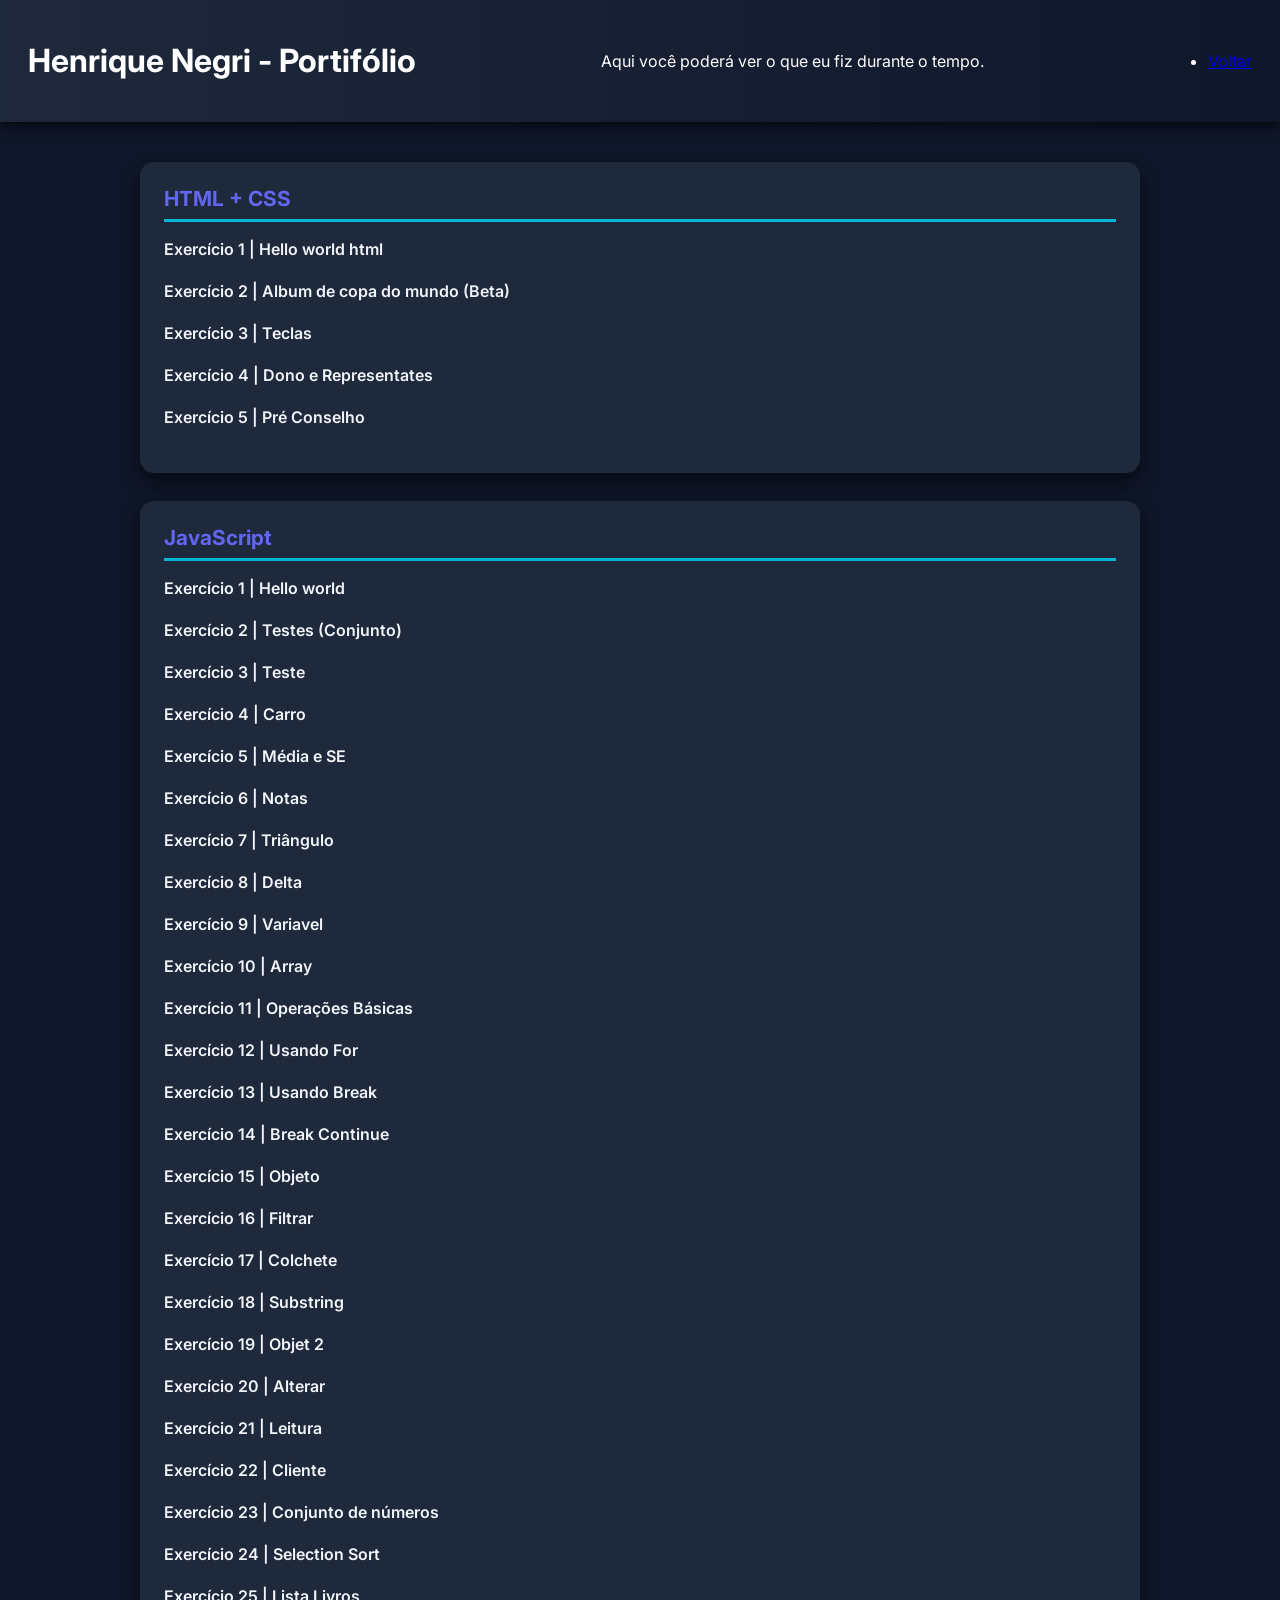
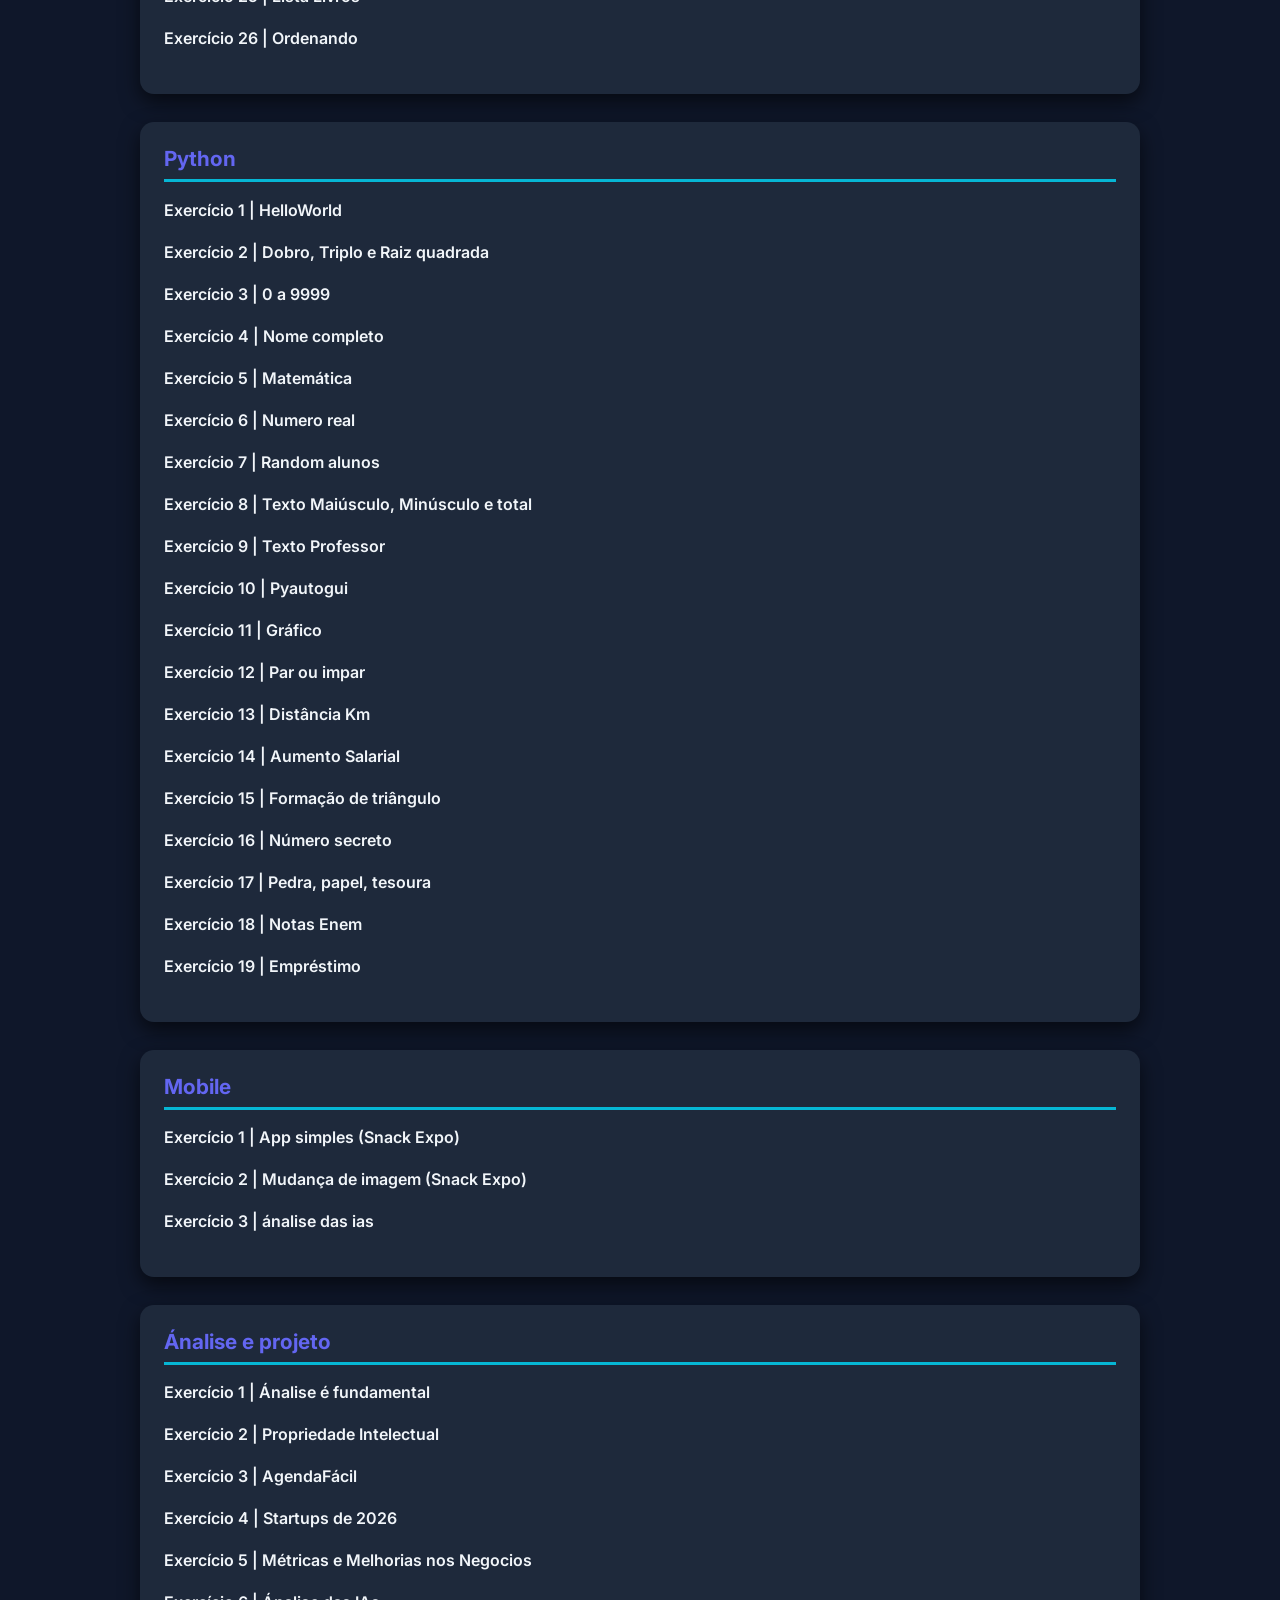
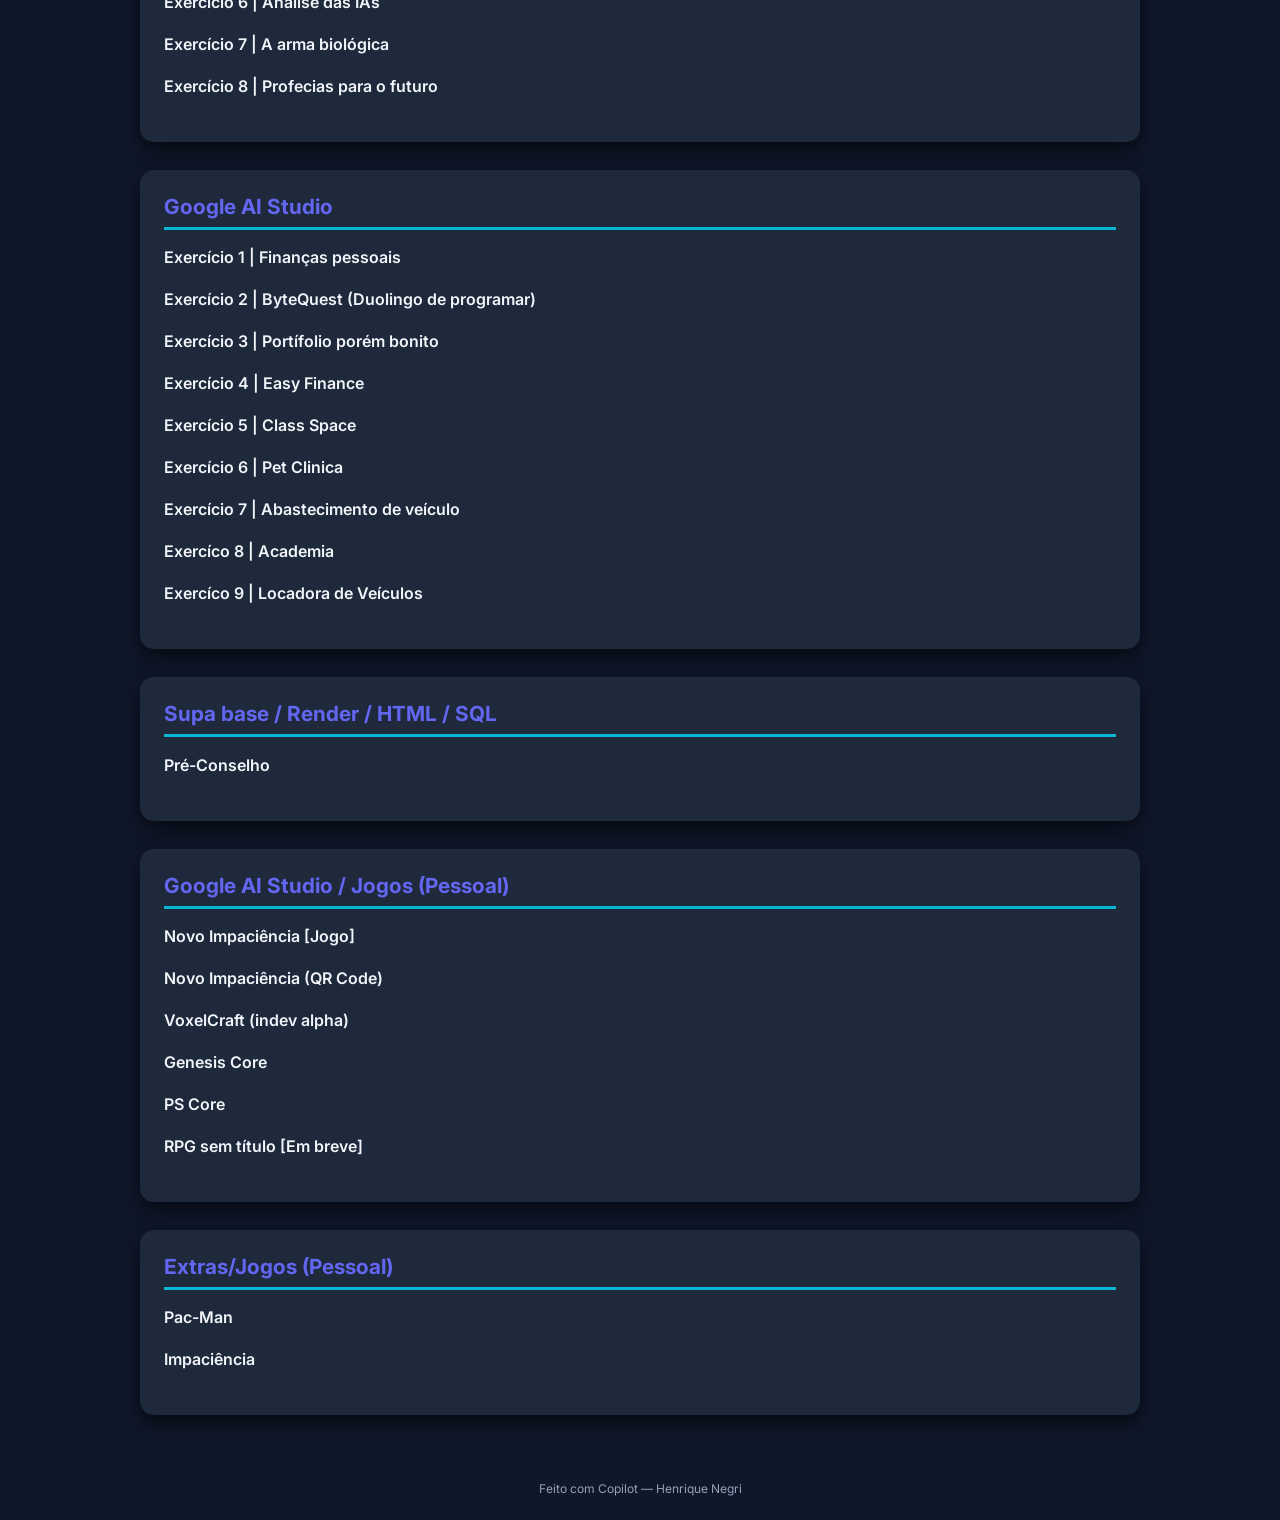
==== index.html @ f083901f "Update index.html" ====
<!doctype html>
<html lang="pt-BR">
<head>
  <meta charset="utf-8" />
  <meta name="viewport" content="width=device-width,initial-scale=1" />
  <title>Meus Exercícios</title>
  <link rel="stylesheet" href="style.css" />
  <link href="https://fonts.googleapis.com/css2?family=Inter:wght@400;600&display=swap" rel="stylesheet">
</head>
<body>
  <header class="topbar">
    <h1>Henrique Negri - Portifólio</h1>
    <p>Aqui você poderá ver o que eu fiz durante o tempo.</p>
    <ul>
      <li><a href="inicial.html">Voltar</a></li>
    </ul>
  </header>

  <main class="container">
    <section class="category">
      <h2>HTML + CSS</h2>
      <ul class="links">
        <li><a href="https://github.com/Henriquenegriascencio/1o-back-end-teste.js-/blob/main/helloworld.html" target="_blank">Exercício 1 | Hello world html</a></li>
        <li><a href="https://henriquenegriascencio.github.io/album-da-copa-do-mundo-beta-/login.html" target="_blank">Exercício 2 | Album de copa do mundo (Beta)</a></li>
        <li><a href="https://teclas-blush.vercel.app/" target="_blank">Exercício 3 | Teclas</a></li>
        <li><a href="https://representates-e-dono.vercel.app/" target="_blank">Exercício 4 | Dono e Representates</a></li>
        <li><a href="https://henriquenegriascencio.github.io/preconselholocal/login.html" target="_blank">Exercício 5 | Pré Conselho</a></li>
      </ul>
    </section>

    <section class="category">
      <h2>JavaScript</h2>
      <ul class="links">
        <li><a href="https://github.com/Henriquenegriascencio/hellloworld/blob/main/helloworld.js" target="_blank">Exercício 1 | Hello world</a></li>
        <li><a href="https://github.com/Henriquenegriascencio/1o-back-end-teste.js-" target="_blank">Exercício 2 | Testes (Conjunto)</a></li>
        <li><a href="https://github.com/Henriquenegriascencio/1o-back-end-teste.js-/blob/main/teste.js" target="_blank">Exercício 3 | Teste</a></li>
        <li><a href=" https://github.com/Henriquenegriascencio/1o-back-end-teste.js-/blob/main/carro.js" target="_blank">Exercício 4 | Carro</a></li>
        <li><a href="https://github.com/Henriquenegriascencio/tarefa-2-js/blob/main/media_se.js" target="_blank">Exercício 5 | Média e SE</a></li>
        <li><a href="https://github.com/Henriquenegriascencio/1o-back-end-teste.js-/blob/main/notas.js" target="_blank">Exercício 6 | Notas</a></li>
        <li><a href="https://github.com/Henriquenegriascencio/1o-back-end-teste.js-/blob/main/triangulo.js" target="_blank">Exercício 7 | Triângulo</a></li>
        <li><a href="https://github.com/Henriquenegriascencio/1o-back-end-teste.js-/blob/main/delta.js" target="_blank">Exercício 8 | Delta</a></li>
        <li><a href="https://github.com/Henriquenegriascencio/variavel/blob/main/variaveis.js" target="_blank">Exercício 9 | Variavel</a></li>
        <li><a href="https://github.com/Henriquenegriascencio/array/blob/main/array.js" target="_blank">Exercício 10 | Array</a></li>
        <li><a href="https://github.com/Henriquenegriascencio/operacoesbasicas/blob/main/operacoesbasicas.js" target="_blank">Exercício 11 | Operações Básicas</a></li>
        <li><a href="https://github.com/Henriquenegriascencio/Usando-For/blob/main/usandofor.js" target="_blank">Exercício 12 | Usando For</a></li>
        <li><a href="https://github.com/Henriquenegriascencio/Usando-Break/blob/main/usandobreak.js" target="_blank">Exercício 13 | Usando Break</a></li>
        <li><a href="https://github.com/Henriquenegriascencio/break-continue/blob/main/break_continue.js" target="_blank">Exercício 14 | Break Continue</a></li>
        <li><a href="https://github.com/Henriquenegriascencio/objeto.js/blob/main/objeto.js" target="_blank">Exercício 15 | Objeto</a></li>
        <li><a href="https://github.com/Henriquenegriascencio/Filtrar/blob/main/filtrar.js" target="_blank">Exercício 16 | Filtrar</a></li>
        <li><a href="https://github.com/Henriquenegriascencio/colchete/blob/main/colchete.js" target="_blank">Exercício 17 | Colchete</a></li>
        <li><a href="https://github.com/Henriquenegriascencio/substring/blob/main/substring.js" target="_blank">Exercício 18 | Substring</a></li>
        <li><a href="https://github.com/Henriquenegriascencio/objet2/blob/main/objet2.js" target="_blank">Exercício 19 | Objet 2</a></li>
        <li><a href="https://github.com/Henriquenegriascencio/Alterar/blob/main/alterar.js" target="_blank">Exercício 20 | Alterar</a></li>
        <li><a href="https://github.com/Henriquenegriascencio/Leitura/blob/main/leitura.js" target="_blank">Exercício 21 | Leitura</a></li>
        <li><a href="https://github.com/Henriquenegriascencio/Cliente/blob/main/cliente.json" target="_blank">Exercício 22 | Cliente</a></li>
        <li><a href="https://github.com/Henriquenegriascencio/conjuntonumeros/blob/main/conjuntonumeros.js" target="_blank">Exercício 23 | Conjunto de números</a></li>
        <li><a href="https://github.com/Henriquenegriascencio/selection-sort/blob/main/selectionSort.js" target="_blank">Exercício 24 | Selection Sort</a></li>
        <li><a href="https://github.com/Henriquenegriascencio/Lista-livros/blob/main/Listalivros.js" target="_blank">Exercício 25 | Lista Livros</a></li>
        <li><a href="https://github.com/Henriquenegriascencio/Ordenando/blob/main/ordenando.js" target="_blank">Exercício 26 | Ordenando</a></li>
      </ul>
    </section>

    <section class="category">
      <h2>Python</h2>
      <ul class="links">
        <li><a href="https://github.com/Henriquenegriascencio/helloworld/blob/main/helloworld.py" target="_blank">Exercício 1 | HelloWorld</a></li>
        <li><a href="https://github.com/Henriquenegriascencio/dobrotriploraiz/blob/main/dobrotriploraiz.py" target="_blank"> Exercício 2 | Dobro, Triplo e Raiz quadrada</a></li>
        <li><a href="https://github.com/Henriquenegriascencio/0-a-9999/blob/main/0%20a%209999.py" target="_blank"> Exercício 3 | 0 a 9999</a></li>
        <li><a href="https://github.com/Henriquenegriascencio/nomecompleto/blob/main/nomecompleto.py" target="_blank"> Exercício 4 | Nome completo</a></li>
        <li><a href="https://github.com/Henriquenegriascencio/matematica/blob/main/matematica.py" target="_blank">Exercício 5 | Matemática</a></li>
        <li><a href="https://github.com/Henriquenegriascencio/Numero-real/blob/main/numeroreal.py" target="_blank">Exercício 6 | Numero real</a></li>
        <li><a href="https://github.com/Henriquenegriascencio/random-alunos/blob/main/professor.py" target="_blank">Exercício 7 | Random alunos</a></li>
        <li><a href="https://github.com/Henriquenegriascencio/texto-em-mais-e-minus/blob/main/texto.py" target="_blank">Exercício 8 | Texto Maiúsculo, Minúsculo e total</a></li>
        <li><a href="https://github.com/Henriquenegriascencio/textoprof/blob/main/textoprof.py" target="_blank">Exercício 9 | Texto Professor</a></li>
        <li><a href="https://github.com/Henriquenegriascencio/python-automatic-gui/blob/main/casaautomatica.py" target="_blank">Exercício 10 | Pyautogui</a></li>
        <li><a href="https://github.com/Henriquenegriascencio/Gr-fico/blob/main/gr%C3%A1fico.py" target="_blank">Exercício 11 | Gráfico</a></li>
        <li><a href="https://github.com/Henriquenegriascencio/parouimpar/blob/main/parouimpar.py" target="_blank">Exercício 12 | Par ou impar</a></li>
        <li><a href="https://github.com/Henriquenegriascencio/distanciakm/blob/main/distanciakm.py" target="_blank">Exercício 13 | Distância Km</a></li>
        <li><a href="https://github.com/Henriquenegriascencio/aumentosalarial/blob/main/aumentosalarial.py" target="_blank">Exercício 14 | Aumento Salarial</a></li>
        <li><a href="https://github.com/Henriquenegriascencio/formacaodetriangulo/blob/main/formacaodetriangulo.py" target="_blank">Exercício 15 | Formação de triângulo</a></li>
        <li><a href="https://github.com/Henriquenegriascencio/numerosecreto/blob/main/numero%20secreto.py" target="_blank">Exercício 16 | Número secreto</a></li>
        <li><a href="https://github.com/Henriquenegriascencio/pedrapapeltesoura/blob/main/jokenpo.py" target="_blank">Exercício 17 | Pedra, papel, tesoura</a></li>
        <li><a href="https://github.com/Henriquenegriascencio/notasenem/blob/main/notas.pyy" target="_blank">Exercício 18 | Notas Enem</a></li>
        <li><a href="https://github.com/Henriquenegriascencio/eprestimo/blob/main/emprestimo.py" target="_blank">Exercício 19 | Empréstimo</a></li>
      </ul>
    </section>

        <section class="category">
          <h2>Mobile</h2>
          <ul class="links">
            <li><a href="https://github.com/Henriquenegriascencio/Lobby-de-links-terceir-o/blob/main/snackexpo1.png" target="_blank">Exercício 1 | App simples (Snack Expo)</a></li>
            <li><a href="https://github.com/Henriquenegriascencio/Lobby-de-links-terceir-o/blob/main/snack2.png" target="_blank">Exercício 2 | Mudança de imagem (Snack Expo)</a></li>
            <li><a href="https://notebooklm.google.com/notebook/7afab5a4-3d59-4ae4-8cfe-86b6bd362bd3/artifact/2b7921b5-8a2a-4cd2-a85b-fd3508a860b9?utm_source=nlm_web_share&utm_medium=google_oo&utm_campaign=art_share_1&utm_content=&utm_smc=nlm_web_share_google_oo_art_share_1_" target="_blank">Exercício 3 | ánalise das ias</a></li>
          </ul>
        </section>

            <section class="category">
          <h2>Ánalise e projeto</h2>
          <ul class="links">
            <li><a href="https://docs.google.com/document/d/1ZX3SVbhHX1zcZ_BvZjtaiZweKnGZxEizhIcDFWqzrfc/edit?usp=sharing" target="_blank">Exercício 1 | Ánalise é fundamental</a></li>
            <li><a href="https://gamma.app/docs/Propriedade-Intelectual-Protegendo-o-Valor-das-Ideias-cgjfbw57u4jh1va" target="_blank">Exercício 2 | Propriedade Intelectual</a></li>
            <li><a href="https://gamma.app/docs/AgendaFacil-A-Revolucao-na-Gestao-de-Compromissos-da-Sua-Escola-vpgusl7sb3tnr3i" target="_blank">Exercício 3 | AgendaFácil</a></li>
            <li><a href="https://gamma.app/docs/Gigantes-Brasileiras-em-Ascensao-e0b9dwtbhxqiys2" target="_blank">Exercício 4 | Startups de 2026</a></li>
            <li><a href="https://gamma.app/docs/Metricas-e-Melhorias-nos-Negocios-Transformando-Dados-em-Acao-30m85ppynumcm2a" target="_blank">Exercício 5 | Métricas e Melhorias nos Negocios</a></li>
            <li><a href="https://notebooklm.google.com/notebook/7afab5a4-3d59-4ae4-8cfe-86b6bd362bd3/artifact/2b7921b5-8a2a-4cd2-a85b-fd3508a860b9?utm_source=nlm_web_share&utm_medium=google_oo&utm_campaign=art_share_1&utm_content=&utm_smc=nlm_web_share_google_oo_art_share_1_" target="_blank">Exercício 6 | Ánalise das IAs</a></li>
            <li><a href="https://docs.google.com/document/d/1vrEihtsogivXSy4C7FZN2Ld11ACOgAHD_UxvvGNURV0/edit?tab=t.0" target="_blank">Exercício 7 | A arma biológica</a></li>
            <li><a href="https://notebooklm.google.com/notebook/2af3555a-5c0b-4df3-bf92-cc4c0b6c88f2/artifact/3fa9b459-e67f-4ae1-9146-c4daecffbe59?utm_source=nlm_web_share&utm_medium=google_oo&utm_campaign=art_share_1&utm_content=&utm_smc=nlm_web_share_google_oo_art_share_1_" target="_blank">Exercício 8 | Profecias para o futuro</a></li>
          </ul>
        </section>

     <section class="category">
          <h2>Google AI Studio</h2>
          <ul class="links">
            <li><a href="https://finan-as-pessoais-540299074191.us-east1.run.app" target="_blank">Exercício 1 | Finanças pessoais</a></li>
            <li><a href="https://henriquenegriascencio.github.io/ByteQuest/index.html" target="_blank">Exercício 2 | ByteQuest (Duolingo de programar)</a></li>
            <li><a href="https://henriquenegriascencio.github.io/Portifolio-2.0/" target="_blank">Exercício 3 | Portífolio porém bonito</a></li>
            <li><a href="https://henriquenegriascencio.github.io/easyfinance/EasyFinance_Standalone.html" target="_blank">Exercício 4 | Easy Finance</a></li>
            <li><a href="https://henriquenegriascencio.github.io/Classspace/ClassSpace-Final.html" target="_blank">Exercício 5 | Class Space</a></li>
            <li><a href="https://henriquenegriascencio.github.io/Pet-clinica/" target="_blank">Exercício 6 | Pet Clinica</a></li>
            <li><a href="https://henriquenegriascencio.github.io/controle-de-abastecimento/index%20(3).html" target="_blank">Exercício 7 | Abastecimento de veículo</a></li>
            <li><a href="https://henriquenegriascencio.github.io/academia/standalone-app.html" target="_blank">Exercíco 8 | Academia</a></li>
            <li><a href="https://henriquenegriascencio.github.io/RentAuto/standalone%20(4).html" target="_blank">Exercíco 9 | Locadora de Veículos</a></li>
             </ul>
        </section>

     <section class="category">
          <h2>Supa base / Render / HTML / SQL</h2>
          <ul class="links">
            <li><a href="https://preconselhosupabase.onrender.com/" target="_blank">Pré-Conselho</a></li>
          </ul>
        </section>

     <section class="category">
          <h2>Google AI Studio / Jogos (Pessoal)</h2>
          <ul class="links">
            <li><a href="https://impaci-ncia-classic-solitaire-540299074191.us-east1.run.app" target="_blank">Novo Impaciência [Jogo]</a></li>
            <li><a href="https://github.com/Henriquenegriascencio/Lobby-de-links-terceir-o/blob/main/image.png" target="_blank">Novo Impaciência (QR Code)</a></li>
            <li><a href="https://webcraft-540299074191.us-east1.run.app" target="_blank">VoxelCraft (indev alpha)</a></li>
            <li><a href="https://henriquenegriascencio.github.io/Genesis-core/standalone-emulator.html" target="_blank">Genesis Core</a></li>
            <li><a href="https://henriquenegriascencio.github.io/ps-core/ps-core-standalone.html" target="_blank">PS Core</a></li>
            <li><a href="https://github.com/Henriquenegriascencio/untitled-final-fantasy-game" target="_blank">RPG sem título [Em breve]</a></li>
          </ul>
       </section>

    <section class="category">
          <h2>Extras/Jogos (Pessoal)</h2>
          <ul class="links">
            <li><a href="https://henriquenegriascencio.github.io/pacman/" target="_blank">Pac-Man</a></li>
            <li><a href="https://henriquenegriascencio.github.io/solitario/" target="_blank">Impaciência</a></li>
          </ul>
        </section>
  </main>
  
  <footer class="footer">
    <small>Feito com Copilot — Henrique Negri</small>
  </footer>
</body>
</html>
---- style.css ----
:root {
    --bg: #0f172a;          /* fundo escuro */
    --card: #1e293b;        /* cartões */
    --accent: #f1f5f9;      /* texto principal */
    --muted: #94a3b8;       /* texto secundário */
    --primary: #6366f1;     /* roxo vibrante */
    --secondary: #06b6d4;   /* azul turquesa */
    --radius: 14px;
    --shadow: 0 8px 20px rgba(0,0,0,0.6);
    font-family: 'Inter', sans-serif;
  }
  
  body {
    margin: 0;
    background: var(--bg);
    color: var(--accent);
  }
  
  .topbar {
    background: linear-gradient(90deg, #1e293b, #0f172a); /* gradiente escuro */
    color: #fff;
    padding: 20px 28px;
    display: flex;
    justify-content: space-between;
    align-items: center;
    position: sticky;
    top: 0;
    z-index: 100;
    box-shadow: 0 4px 12px rgba(0,0,0,0.7);
  }
  
  .brand {
    margin: 0;
    font-size: 1.5rem;
    font-weight: 700;
    letter-spacing: -0.5px;
  }
  
  .menu a {
    color: #fff;
    text-decoration: none;
    margin-left: 24px;
    font-weight: 600;
    transition: transform 0.2s, opacity 0.2s;
  }
  
  .menu a:hover {
    opacity: 0.85;
    transform: scale(1.05);
  }
  
  
  .container {
    max-width: 1000px;
    margin: 40px auto;
    padding: 0 20px;
  }
  
  .category {
    background: var(--card);
    border-radius: var(--radius);
    padding: 24px;
    margin-bottom: 28px;
    box-shadow: var(--shadow);
    transition: transform 0.25s, box-shadow 0.25s;
  }
  
  .category:hover {
    transform: translateY(-4px);
    box-shadow: 0 12px 28px rgba(0,0,0,0.8);
  }
  
  .category h2 {
    margin-top: 0;
    color: var(--primary);
    font-size: 1.3rem;
    border-bottom: 3px solid var(--secondary);
    padding-bottom: 8px;
  }
  
  .links {
    list-style: none;
    padding: 0;
    margin: 0;
  }
  
  .links li {
    margin: 16px 0;
  }
  
  .links a {
    text-decoration: none;
    color: var(--accent);
    font-weight: 600;
    display: inline-block;
    margin-bottom: 6px;
    transition: color 0.2s;
  }
  
  .links a:hover {
    color: var(--secondary);
  }
  
  .links code {
    display: block;
    background: #0f172a;
    padding: 10px 14px;
    border-radius: 8px;
    font-size: 0.9rem;
    color: var(--muted);
    border-left: 4px solid var(--primary);
    transition: background 0.2s;
  }
  
  .links code:hover {
    background: #1e293b;
  }
  
  .footer {
    text-align: center;
    padding: 24px;
    color: var(--muted);
    font-size: 0.9rem;
  }
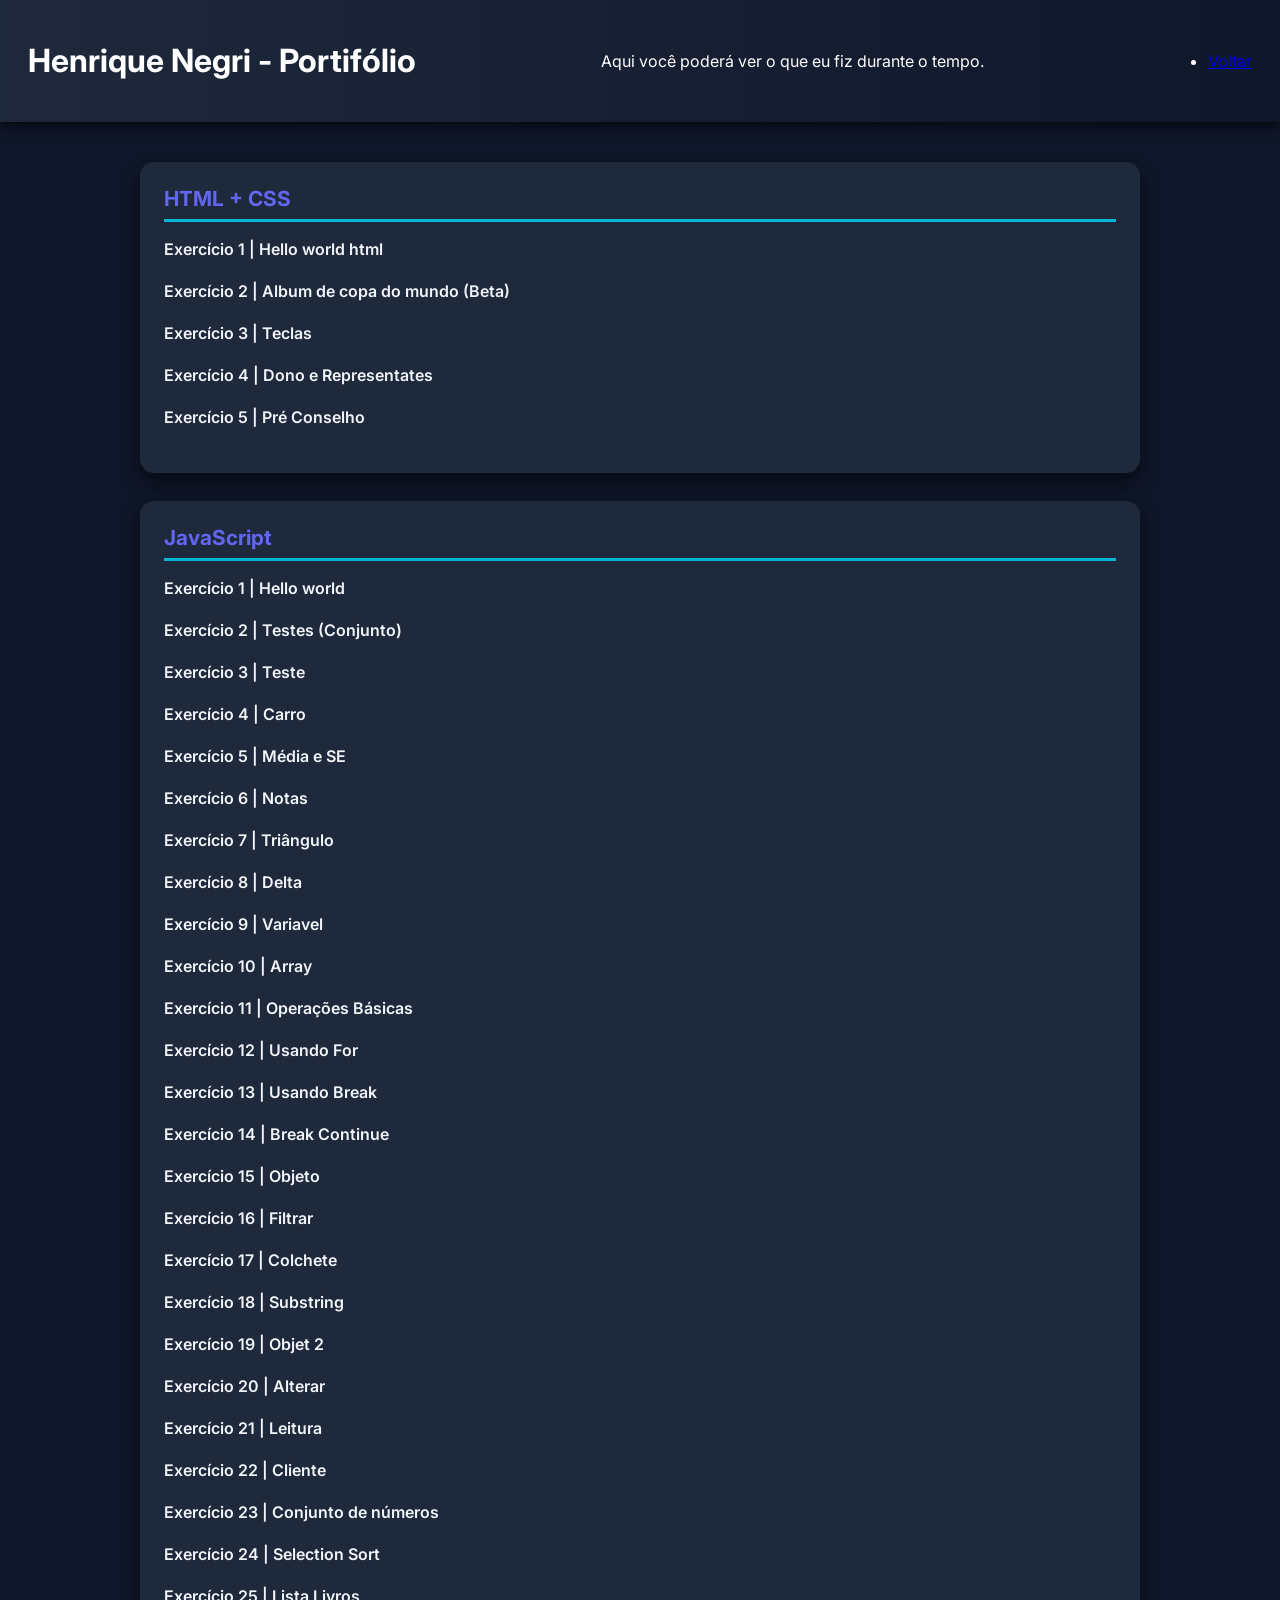
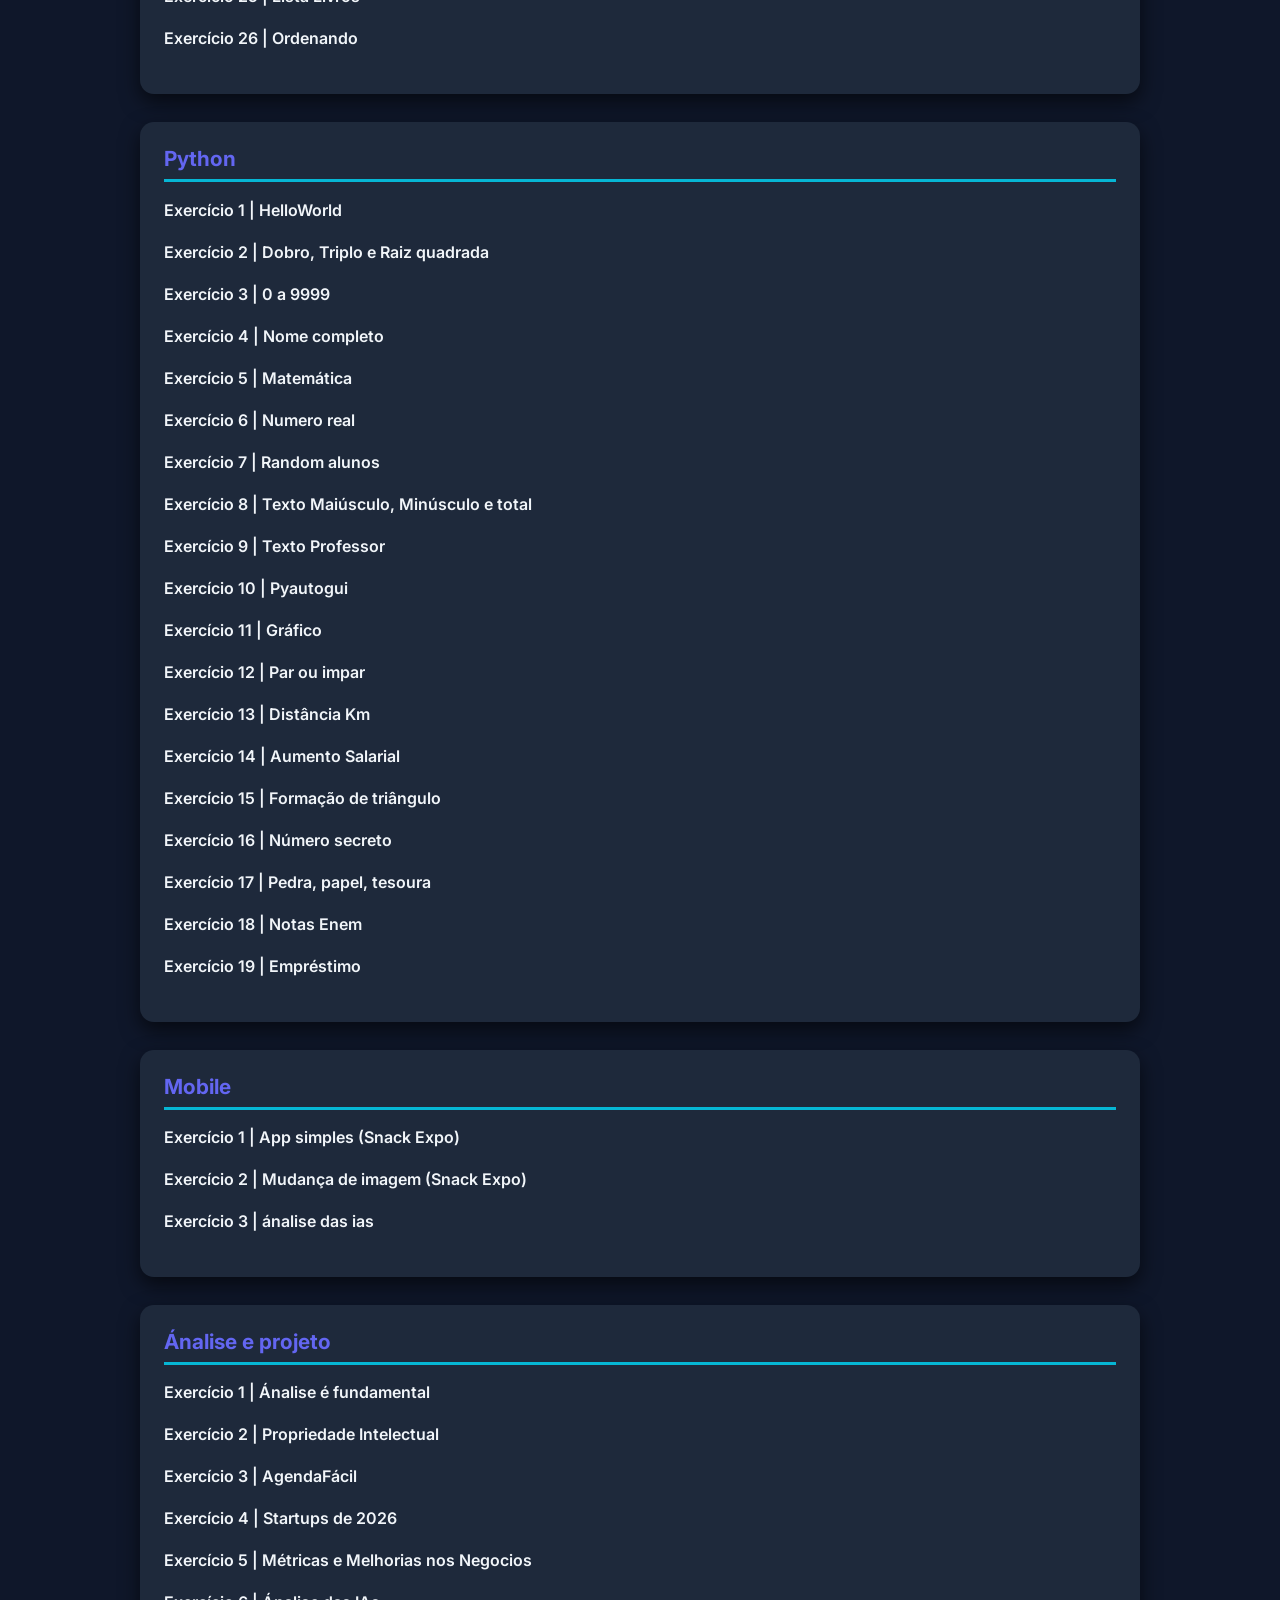
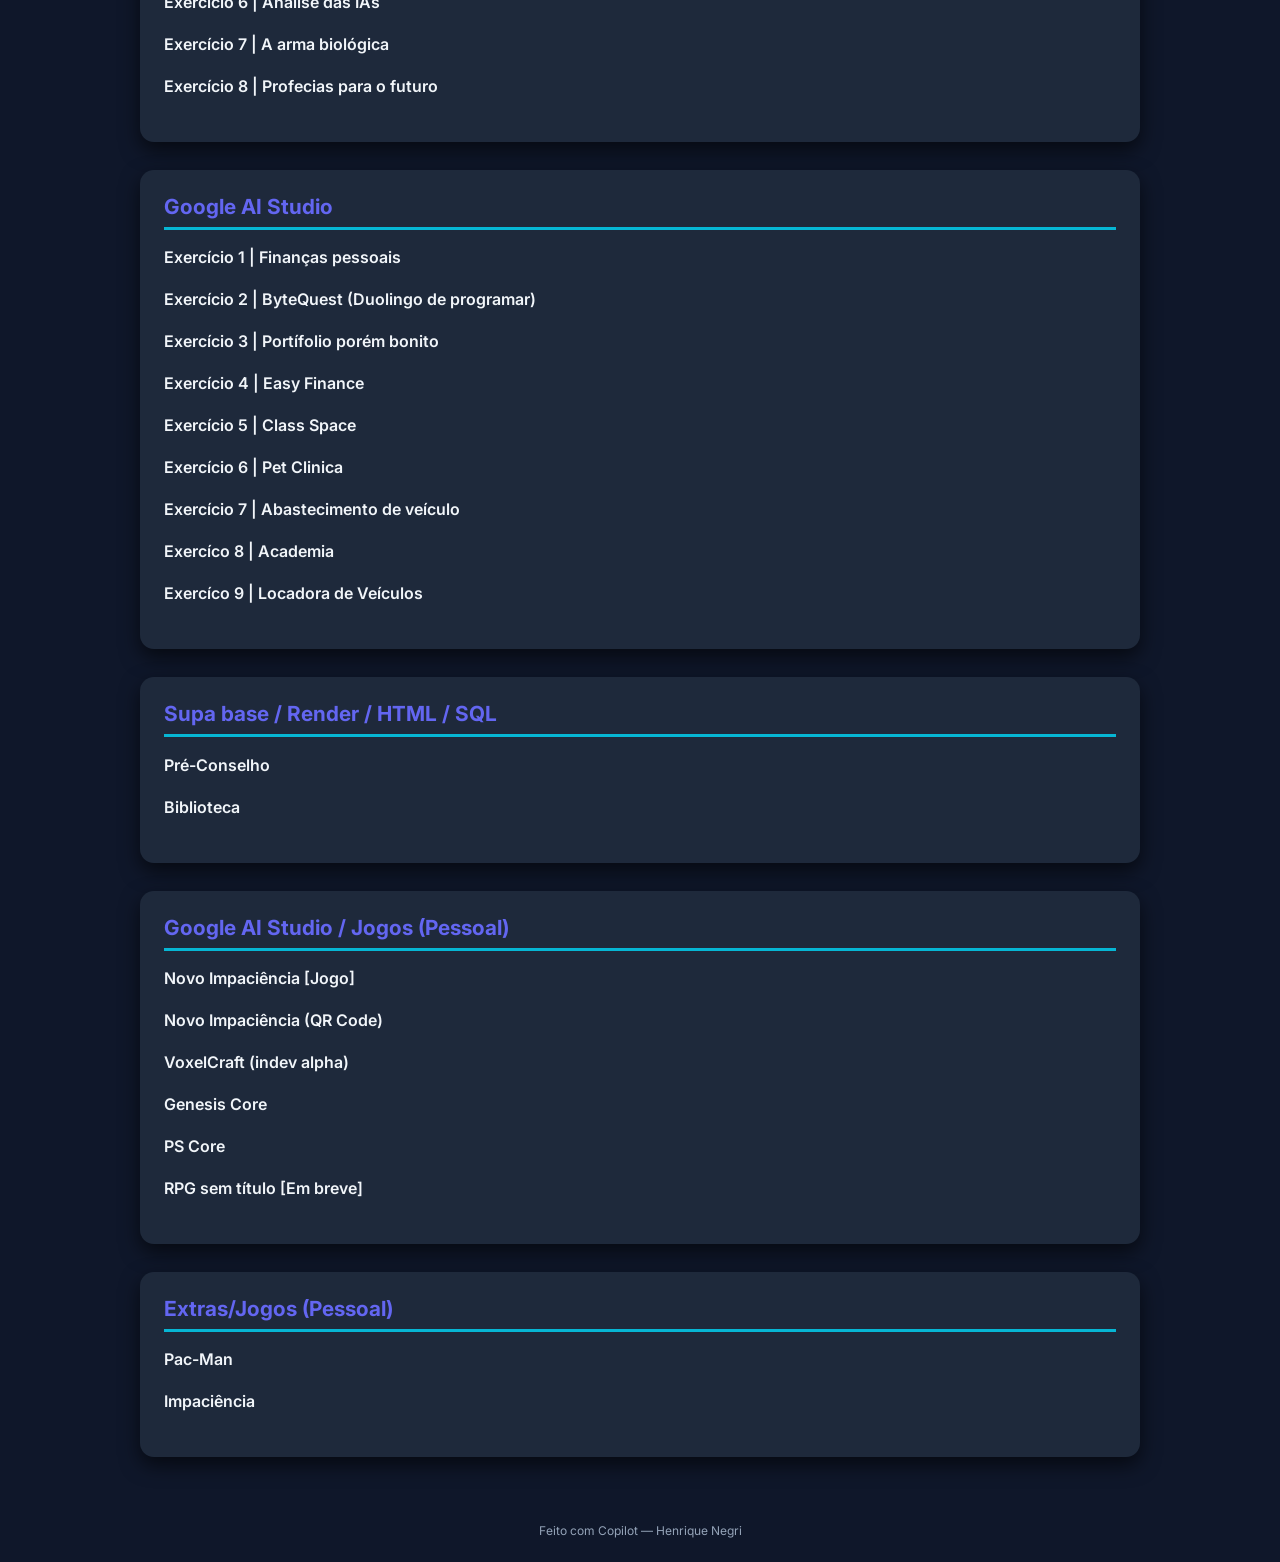
==== commit 84b45030: "Update index.html" ====
--- a/index.html
+++ b/index.html
@@ -127,6 +127,7 @@
           <h2>Supa base / Render / HTML / SQL</h2>
           <ul class="links">
             <li><a href="https://preconselhosupabase.onrender.com/" target="_blank">Pré-Conselho</a></li>
+            <li><a href="https://biblioteca-kfpm.onrender.com/" target="_blank">Biblioteca</a></li>
           </ul>
         </section>
 
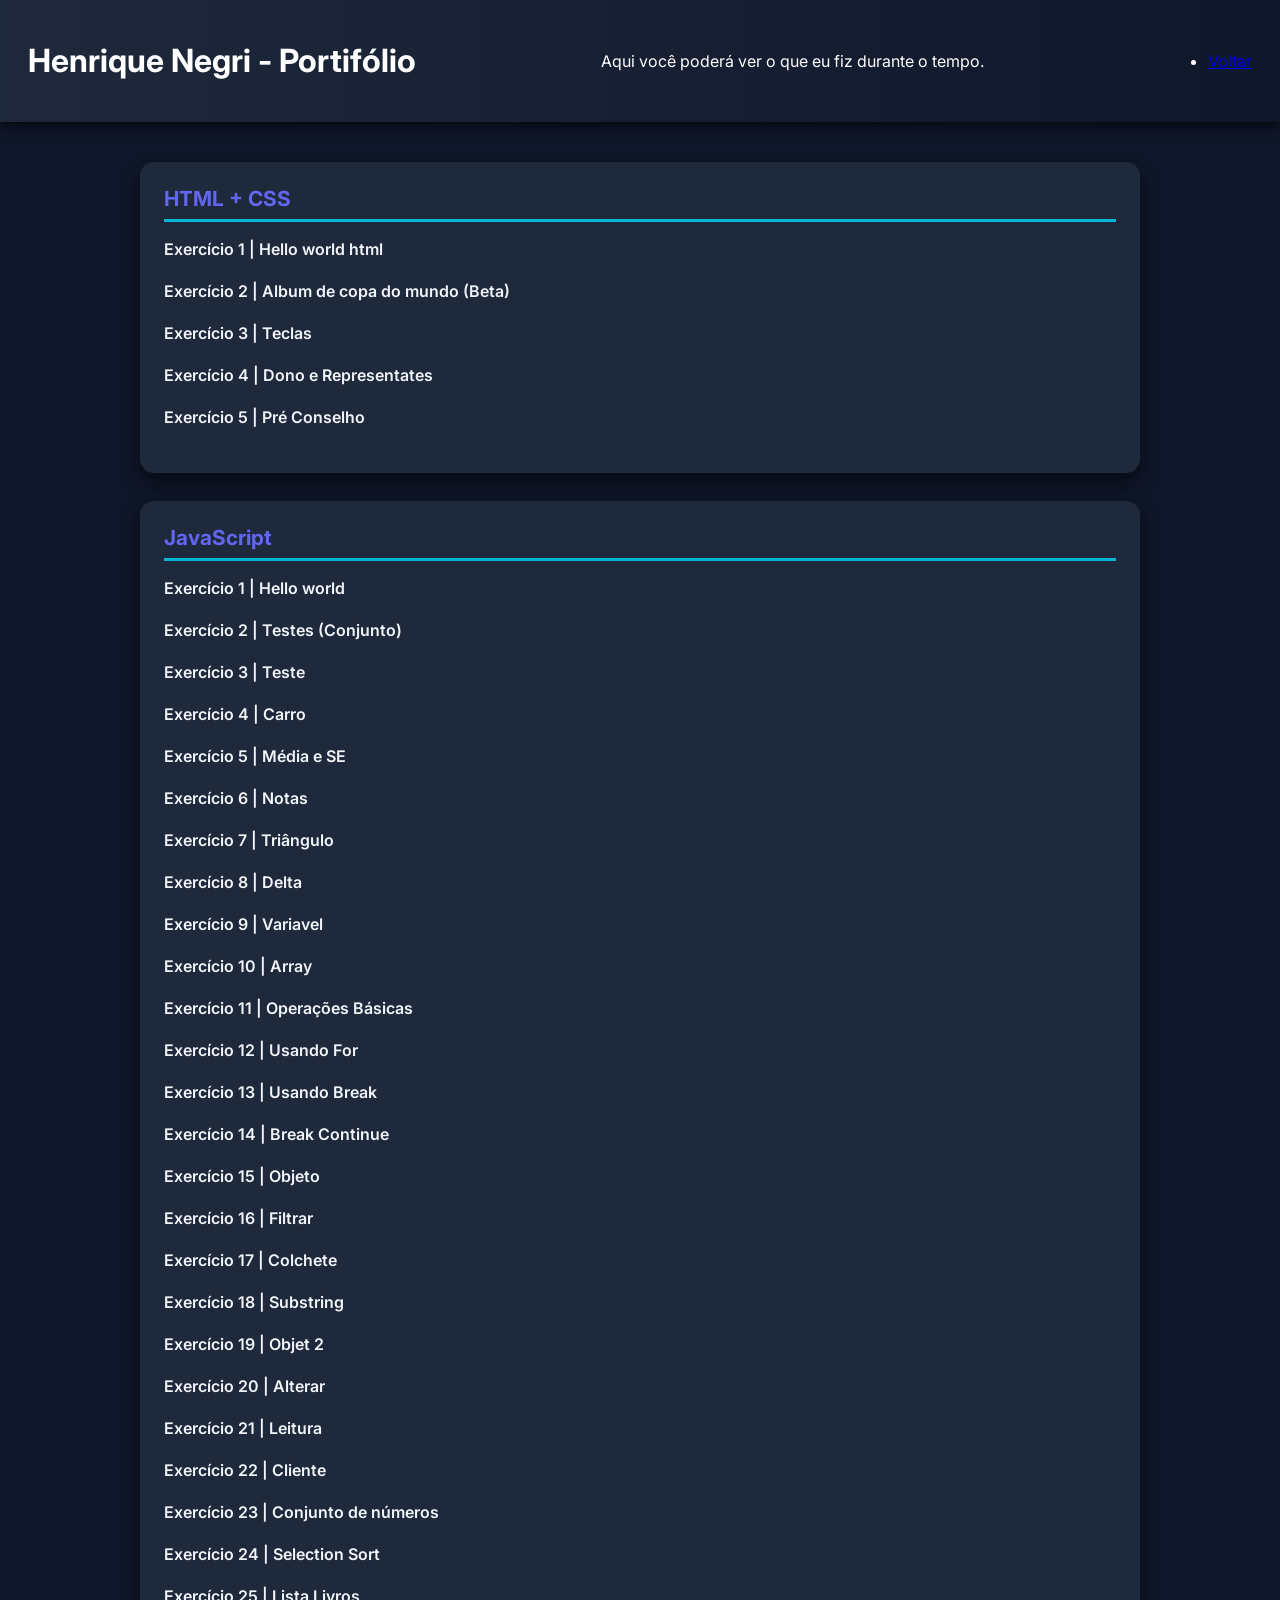
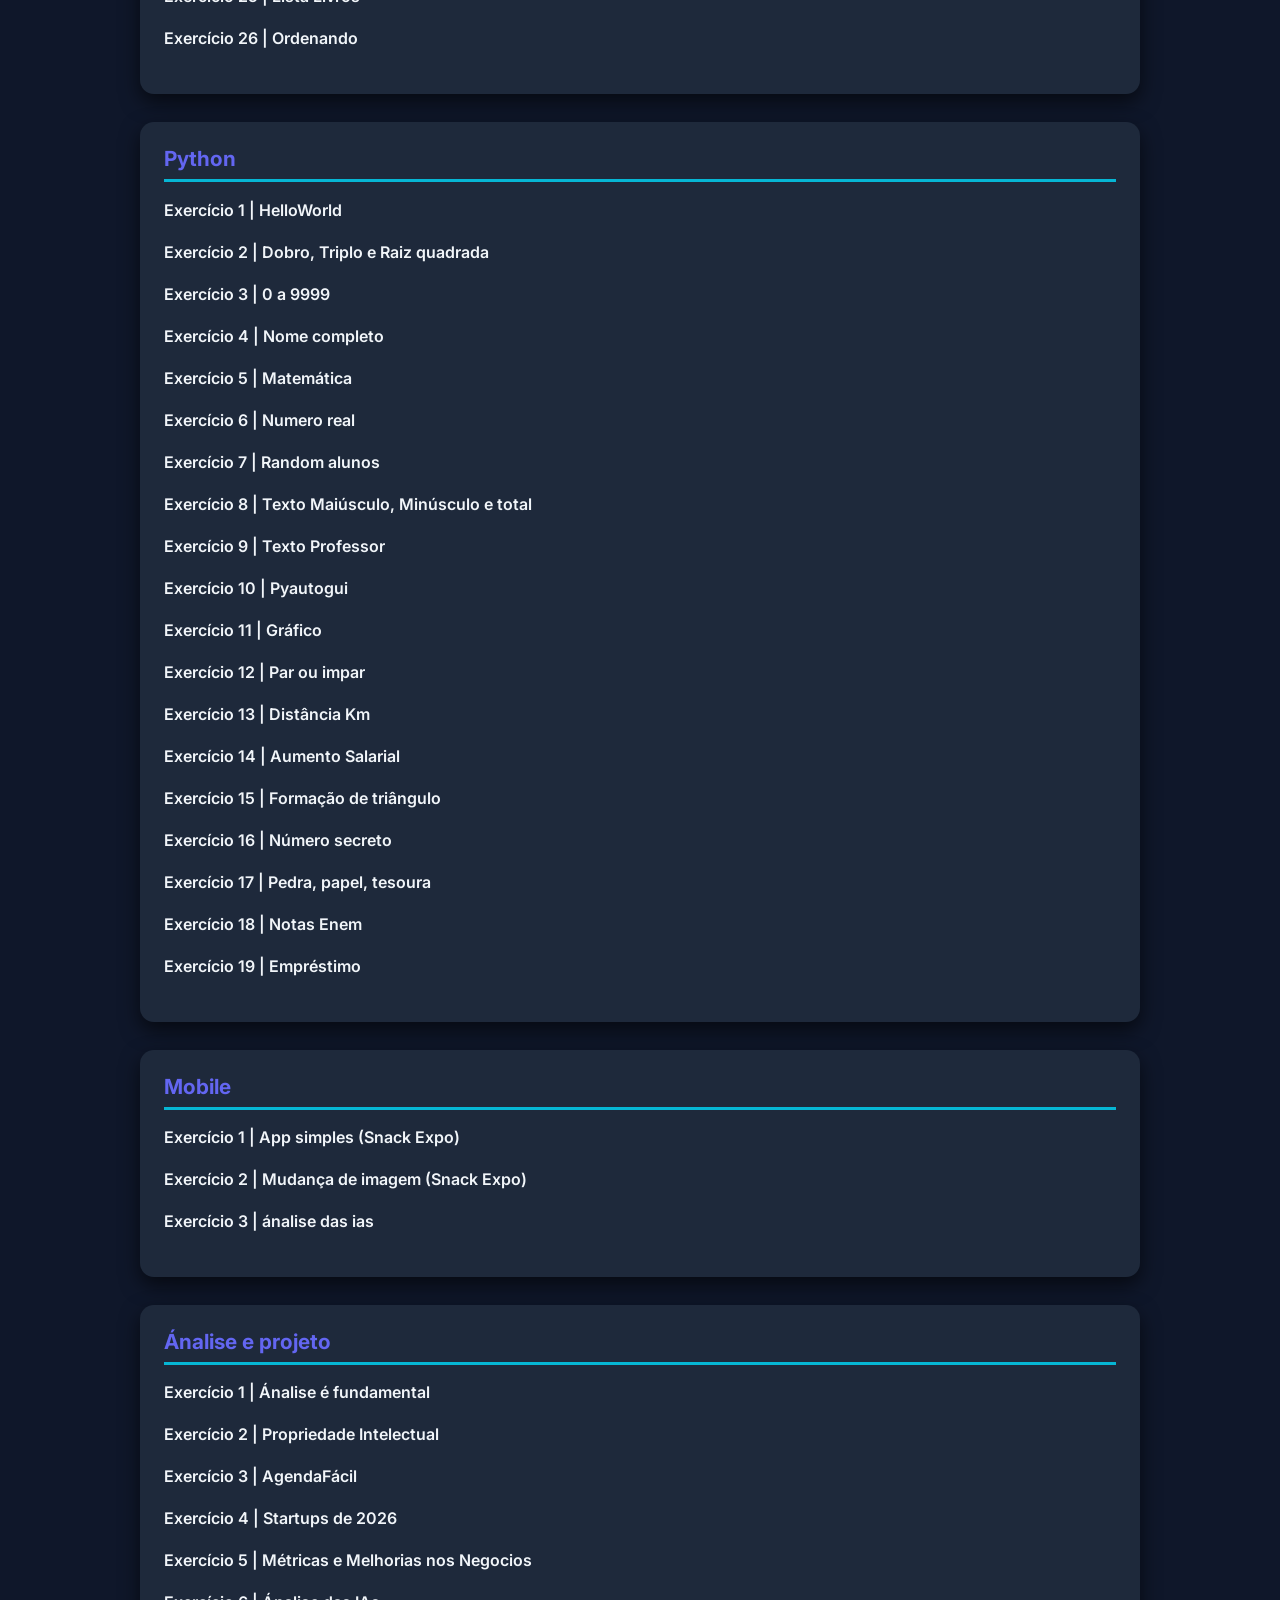
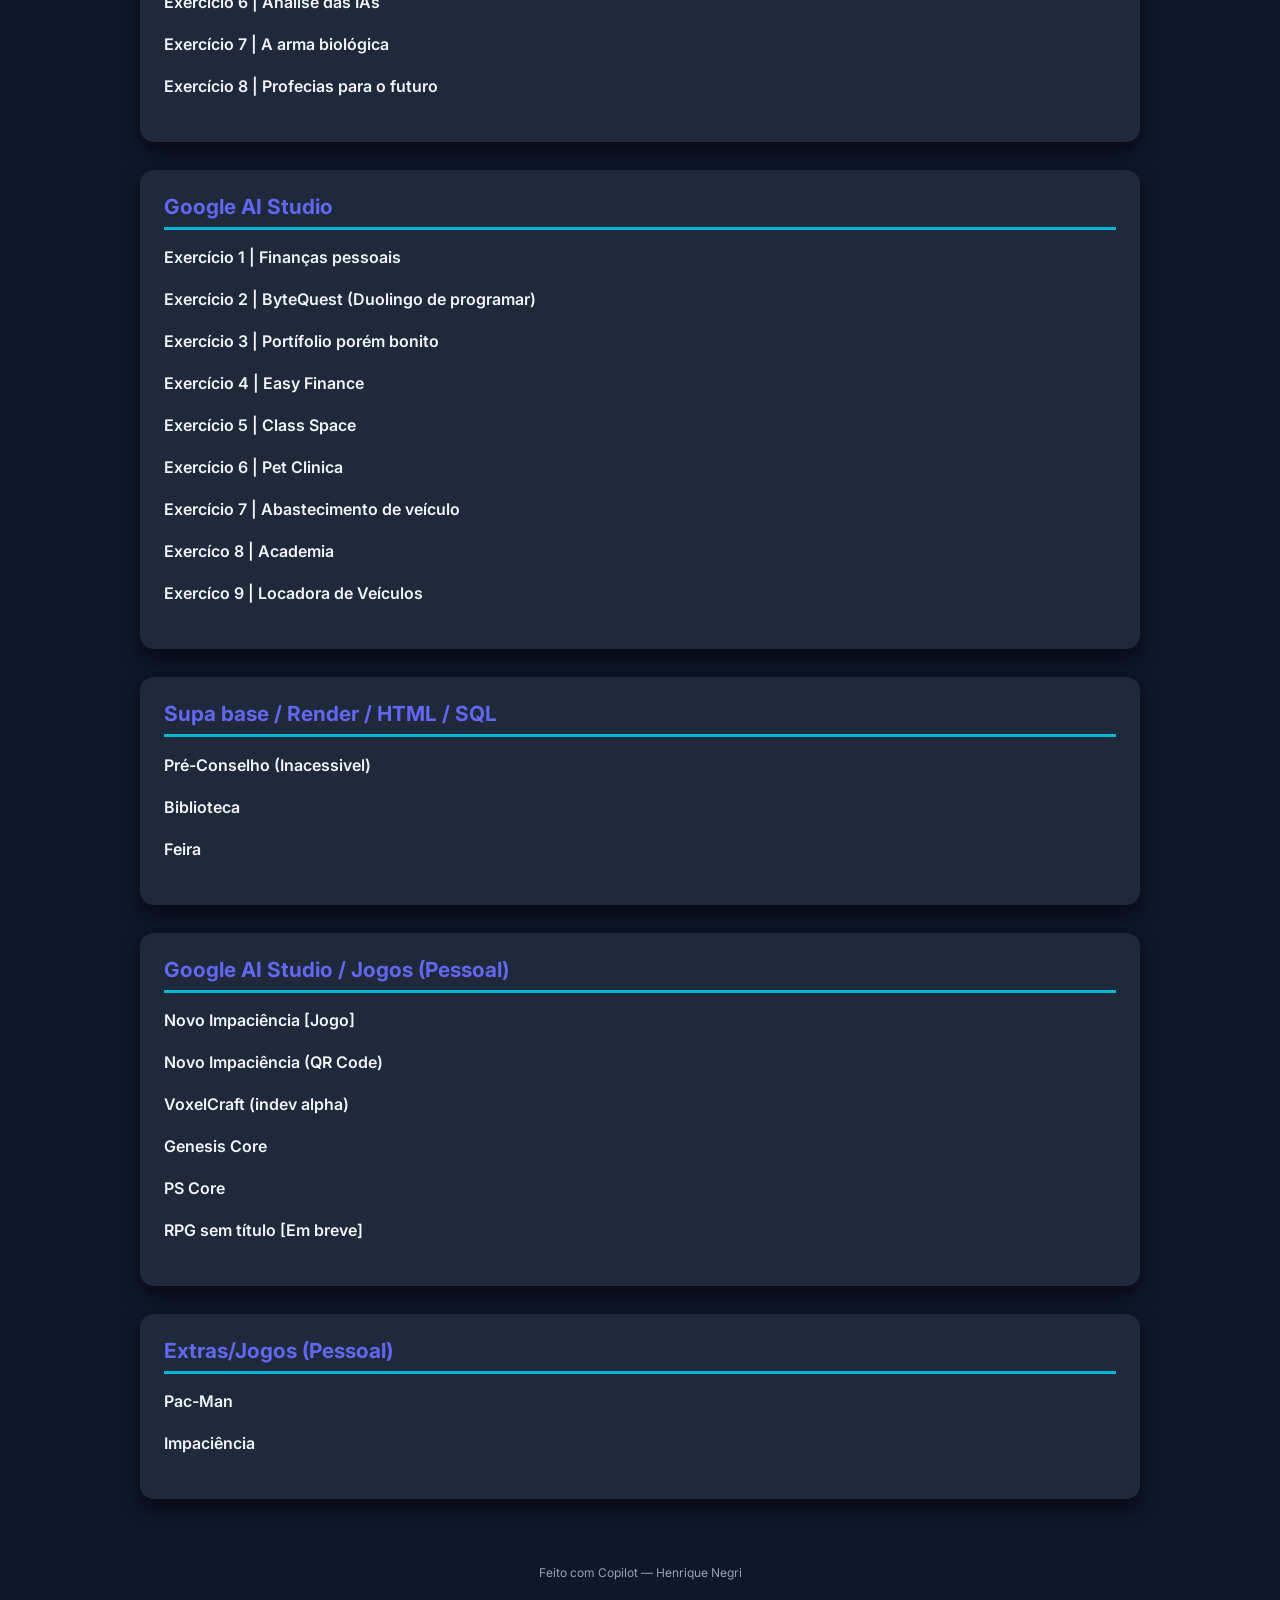
==== commit 5c372b7c: "Update print statement from 'Hello' to 'Goodbye'" ====
--- a/index.html
+++ b/index.html
@@ -126,8 +126,9 @@
      <section class="category">
           <h2>Supa base / Render / HTML / SQL</h2>
           <ul class="links">
-            <li><a href="https://preconselhosupabase.onrender.com/" target="_blank">Pré-Conselho</a></li>
+            <li><a href="https://preconselhosupabase.onrender.com/" target="_blank">Pré-Conselho (Inacessivel)</a></li>
             <li><a href="https://biblioteca-kfpm.onrender.com/" target="_blank">Biblioteca</a></li>
+            <li><a href="https://henriquenegriascencio.github.io/feira-da-lua/index.html" target="_blank">Feira</a></li>
           </ul>
         </section>
 
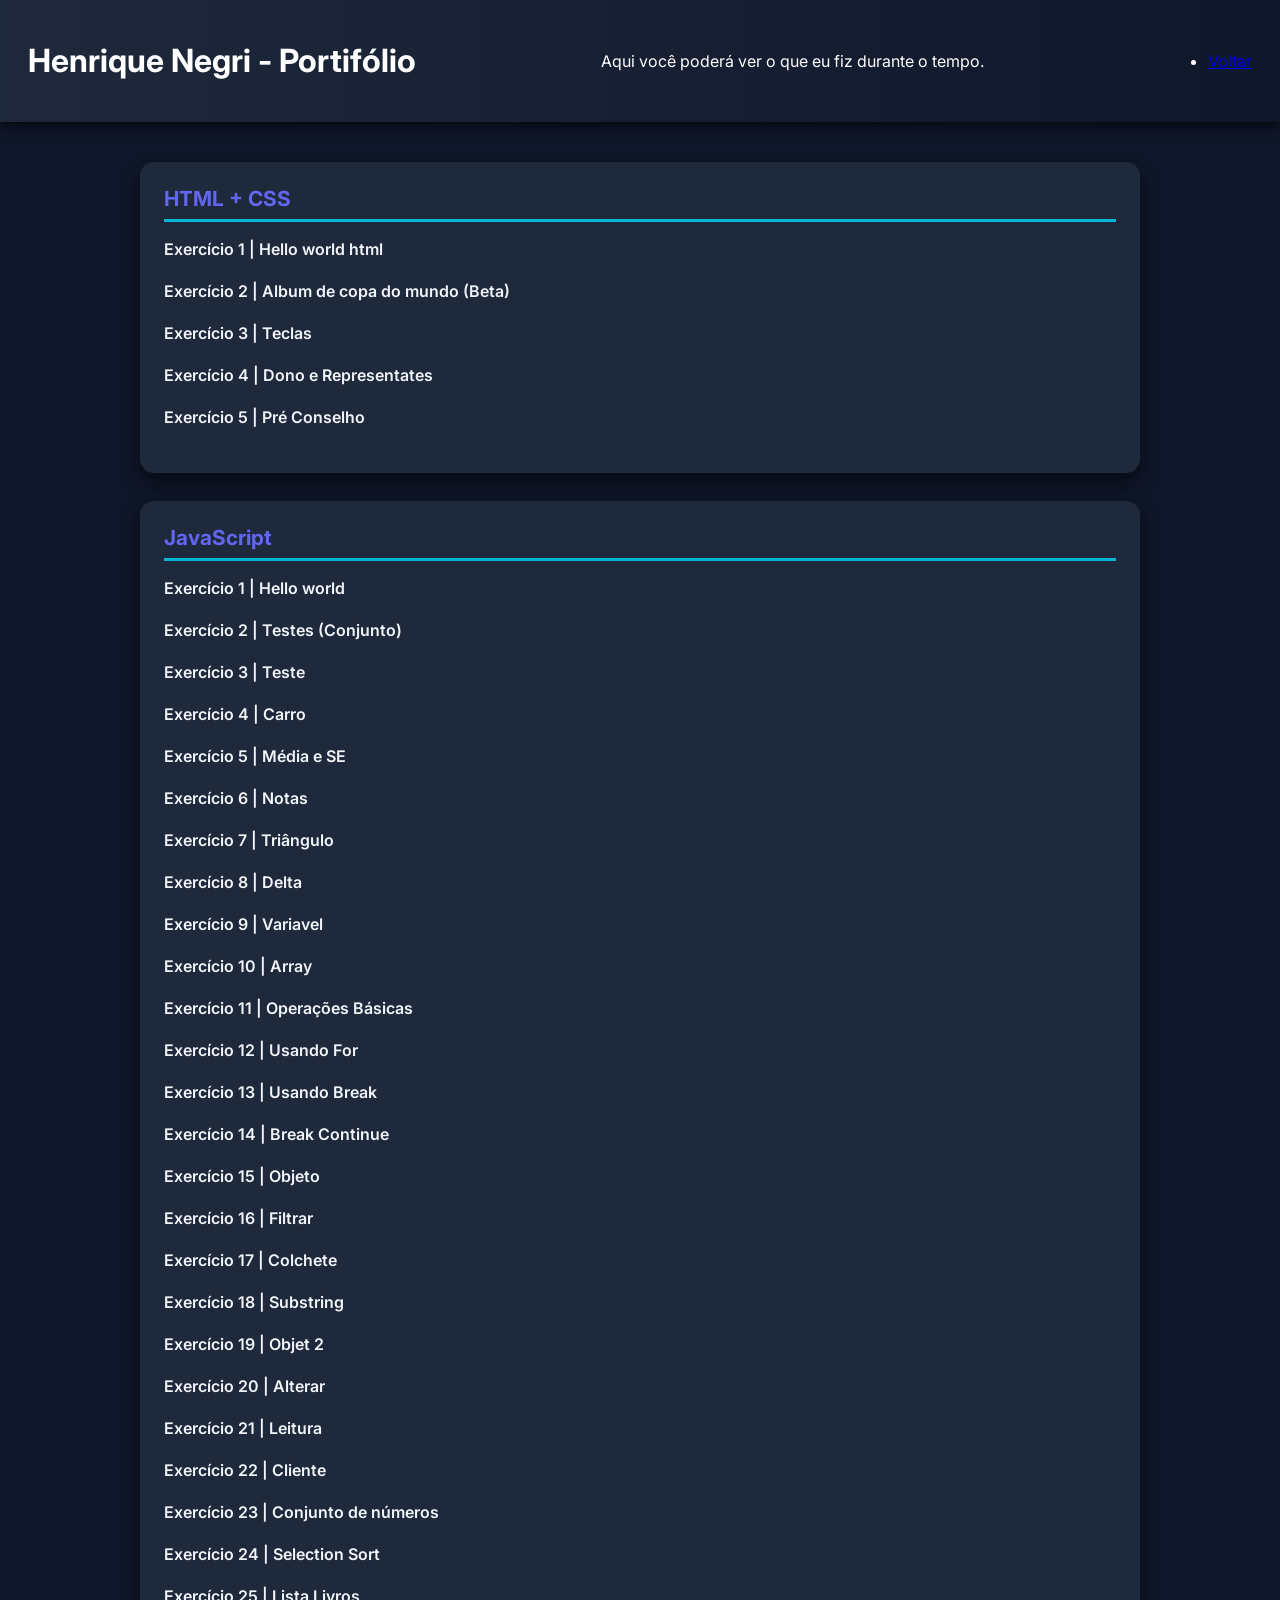
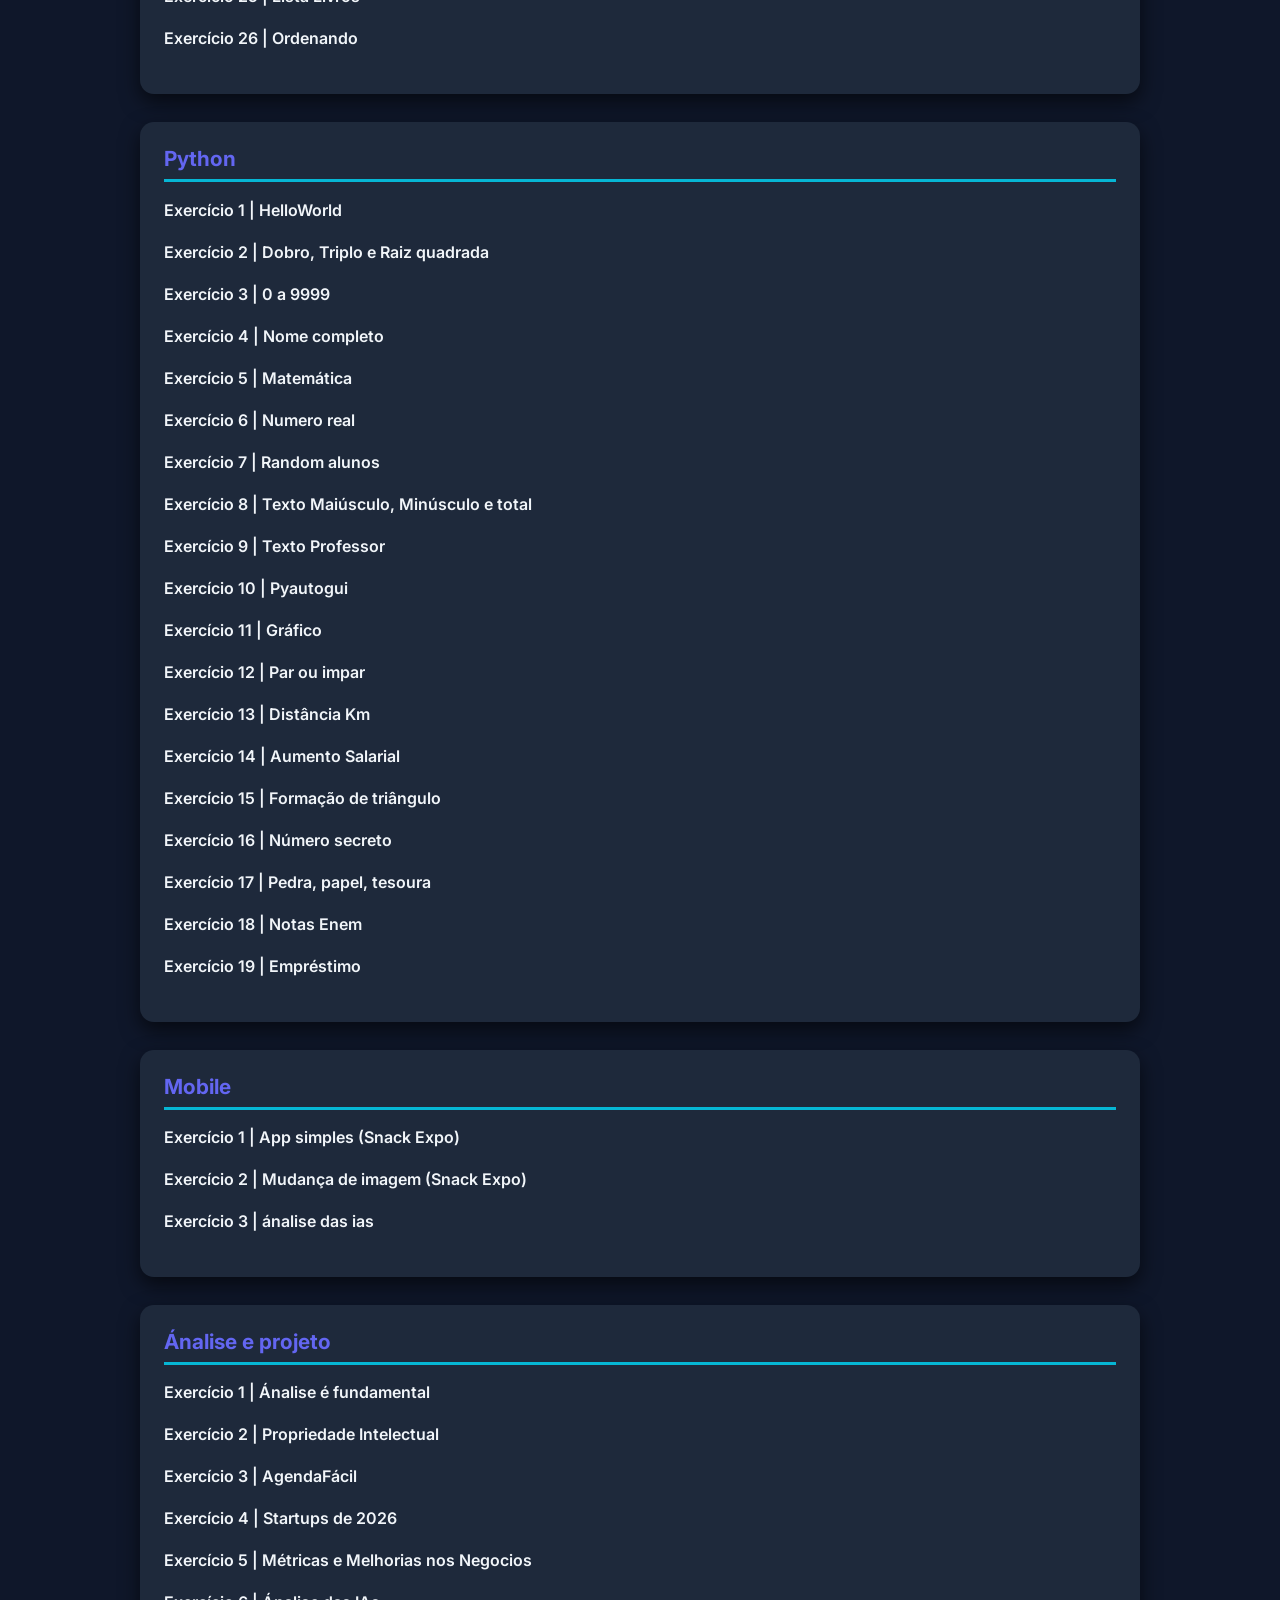
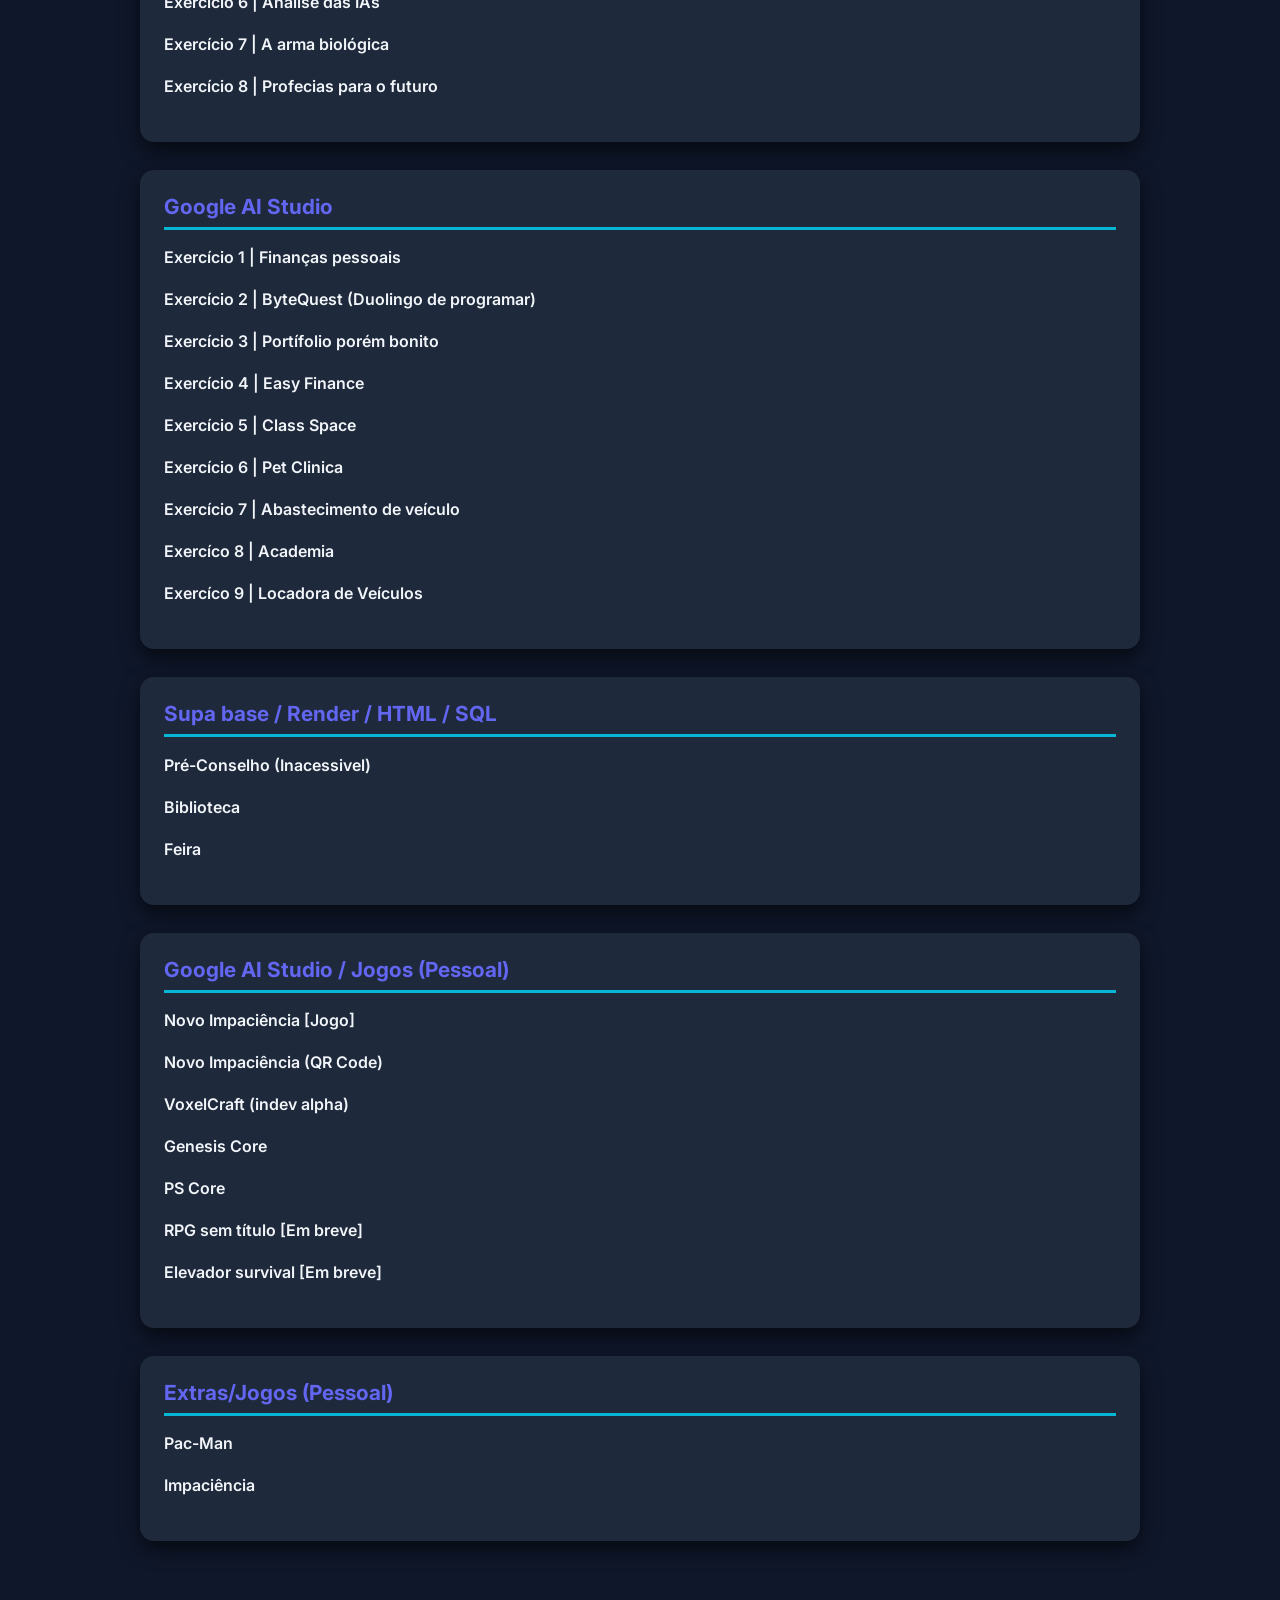
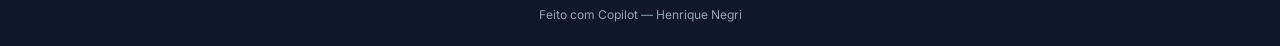
==== commit 9957b74f: "Update print statement from 'Hello' to 'Goodbye'" ====
--- a/index.html
+++ b/index.html
@@ -141,6 +141,7 @@
             <li><a href="https://henriquenegriascencio.github.io/Genesis-core/standalone-emulator.html" target="_blank">Genesis Core</a></li>
             <li><a href="https://henriquenegriascencio.github.io/ps-core/ps-core-standalone.html" target="_blank">PS Core</a></li>
             <li><a href="https://github.com/Henriquenegriascencio/untitled-final-fantasy-game" target="_blank">RPG sem título [Em breve]</a></li>
+            <li><a href="" target="_blank">Elevador survival [Em breve]</a></li>
           </ul>
        </section>
 
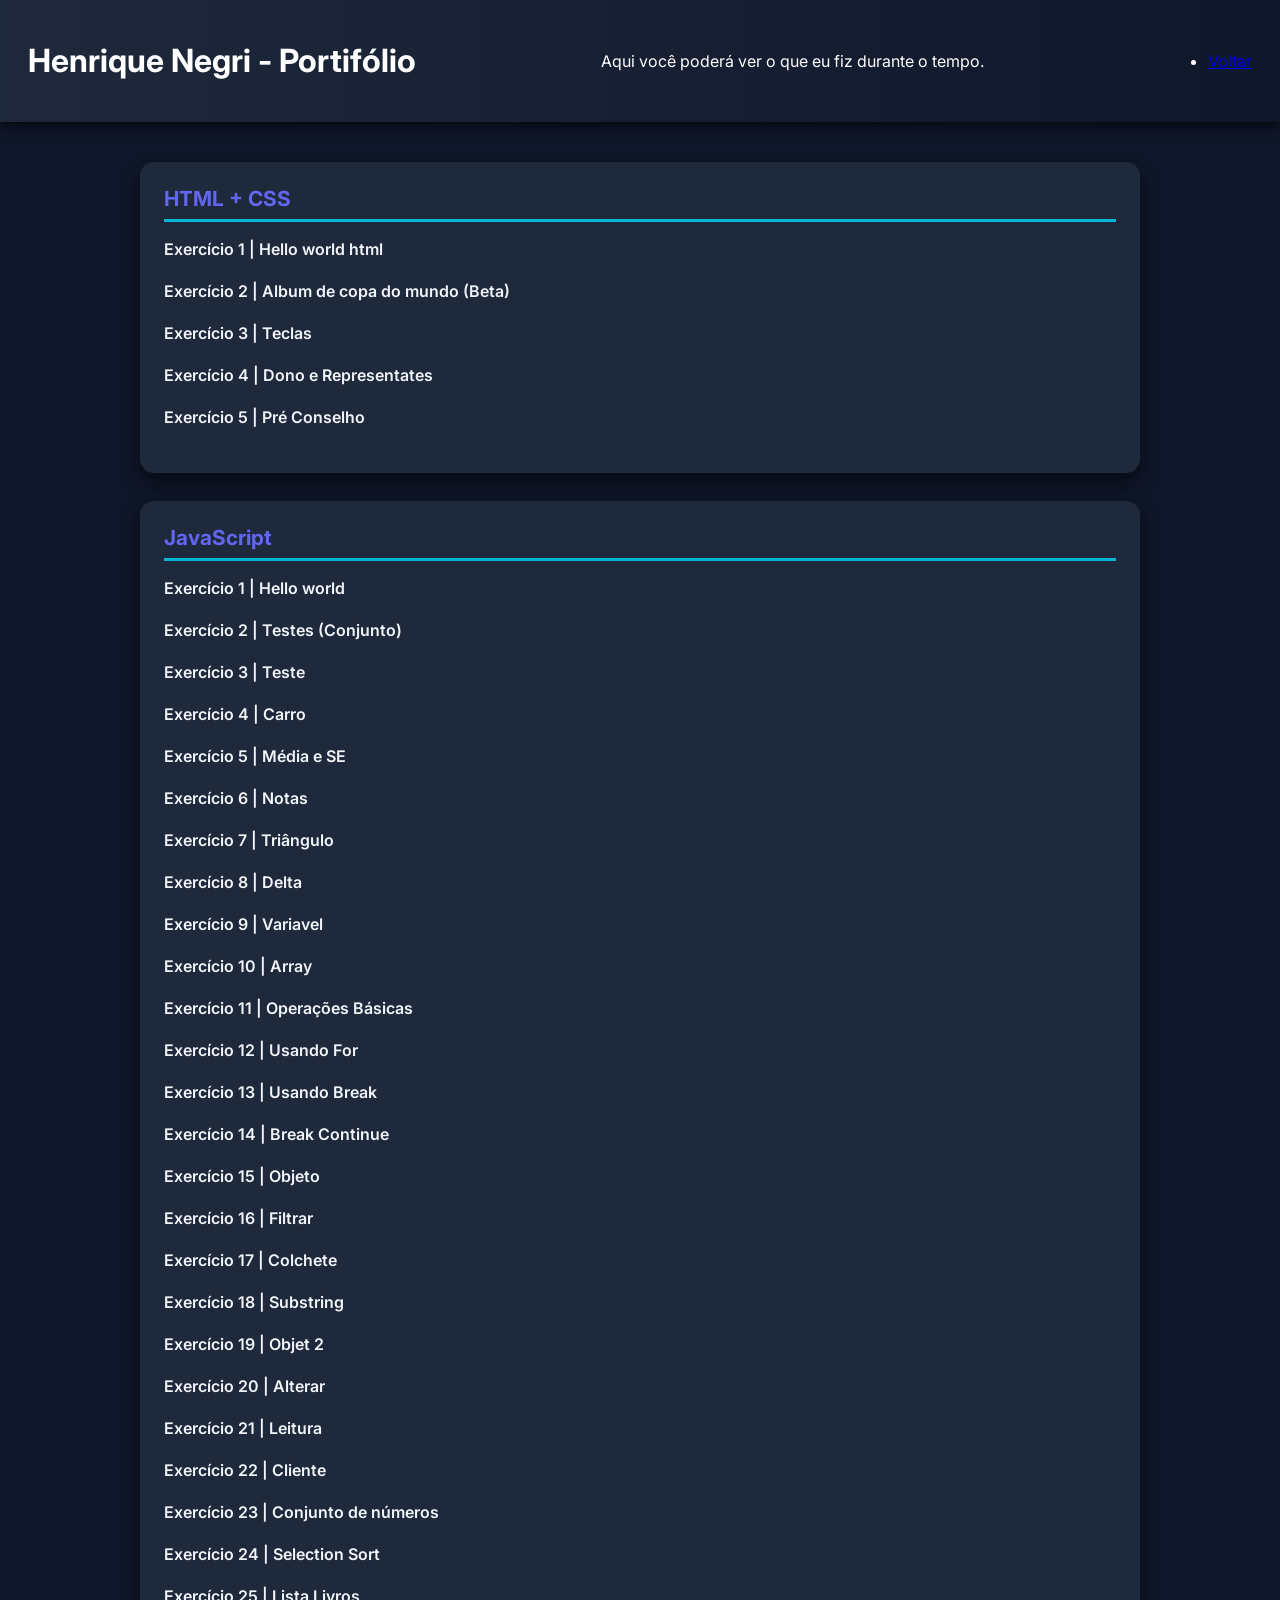
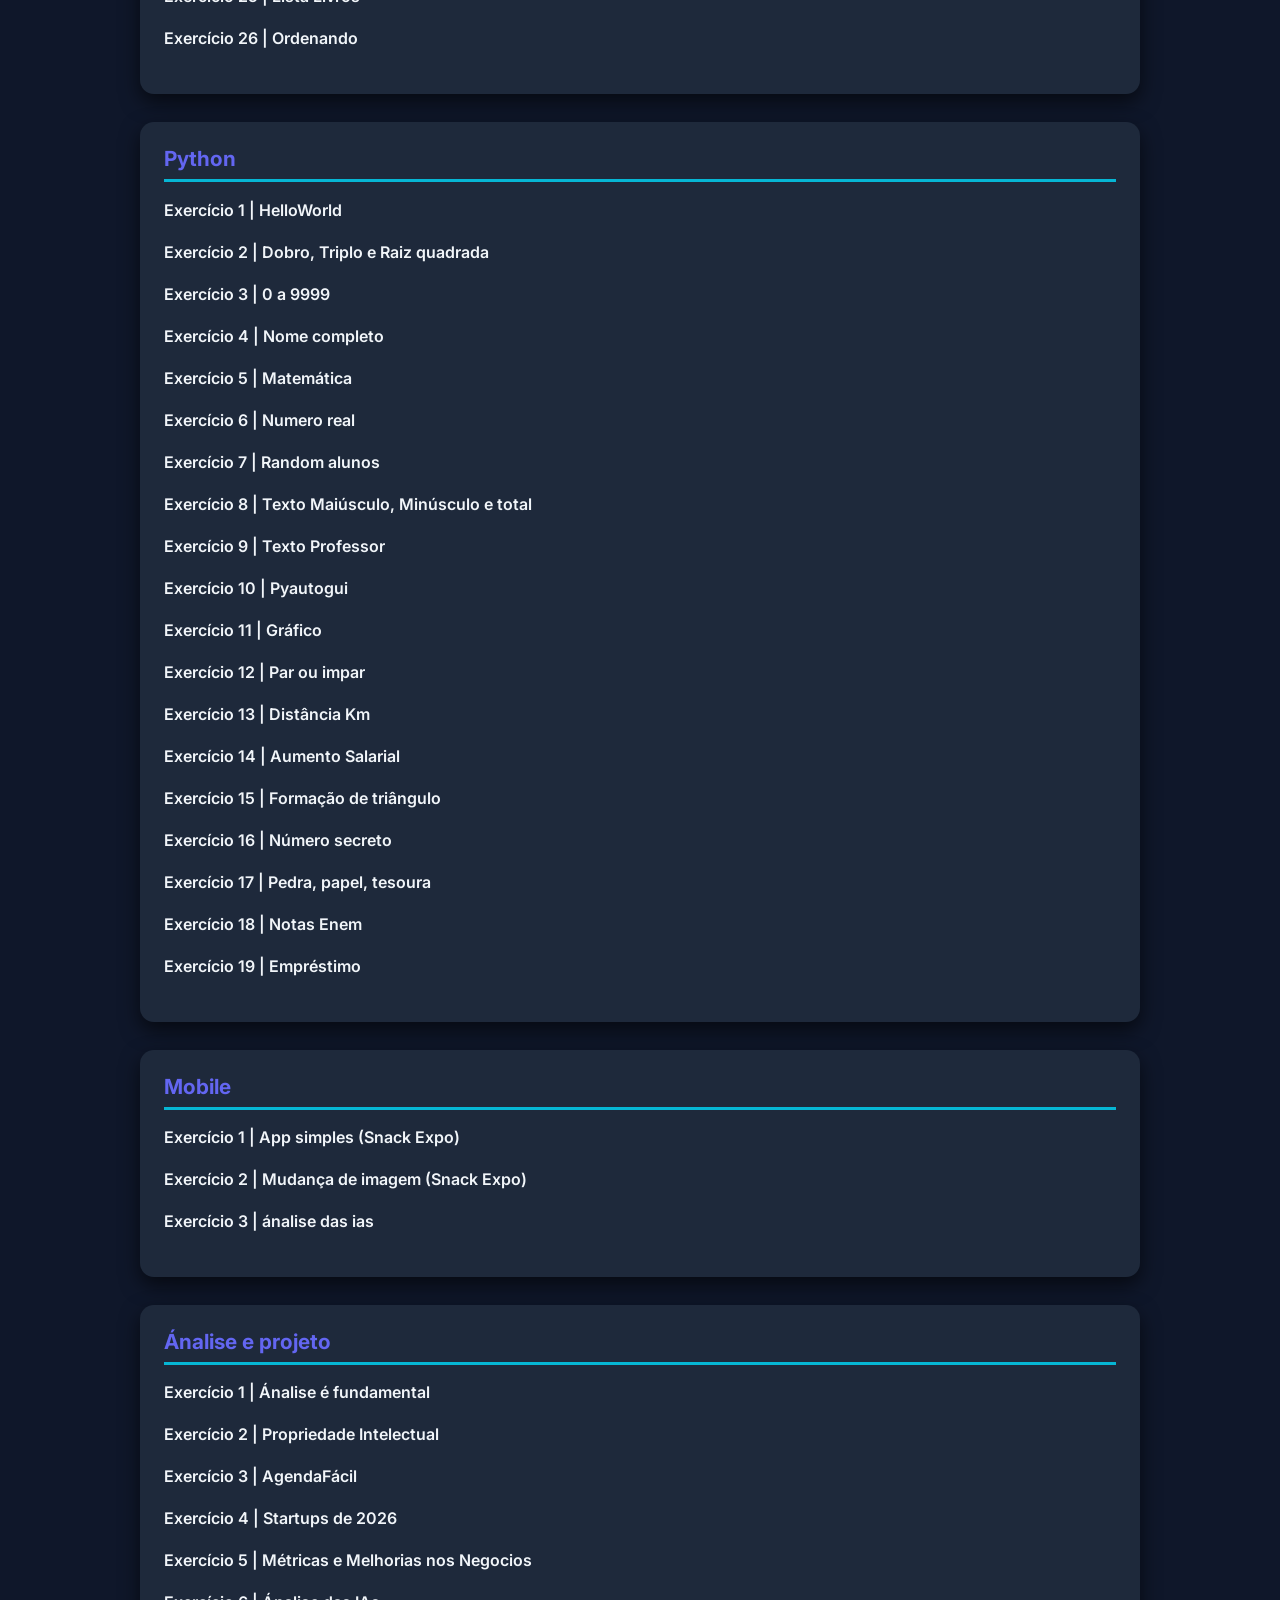
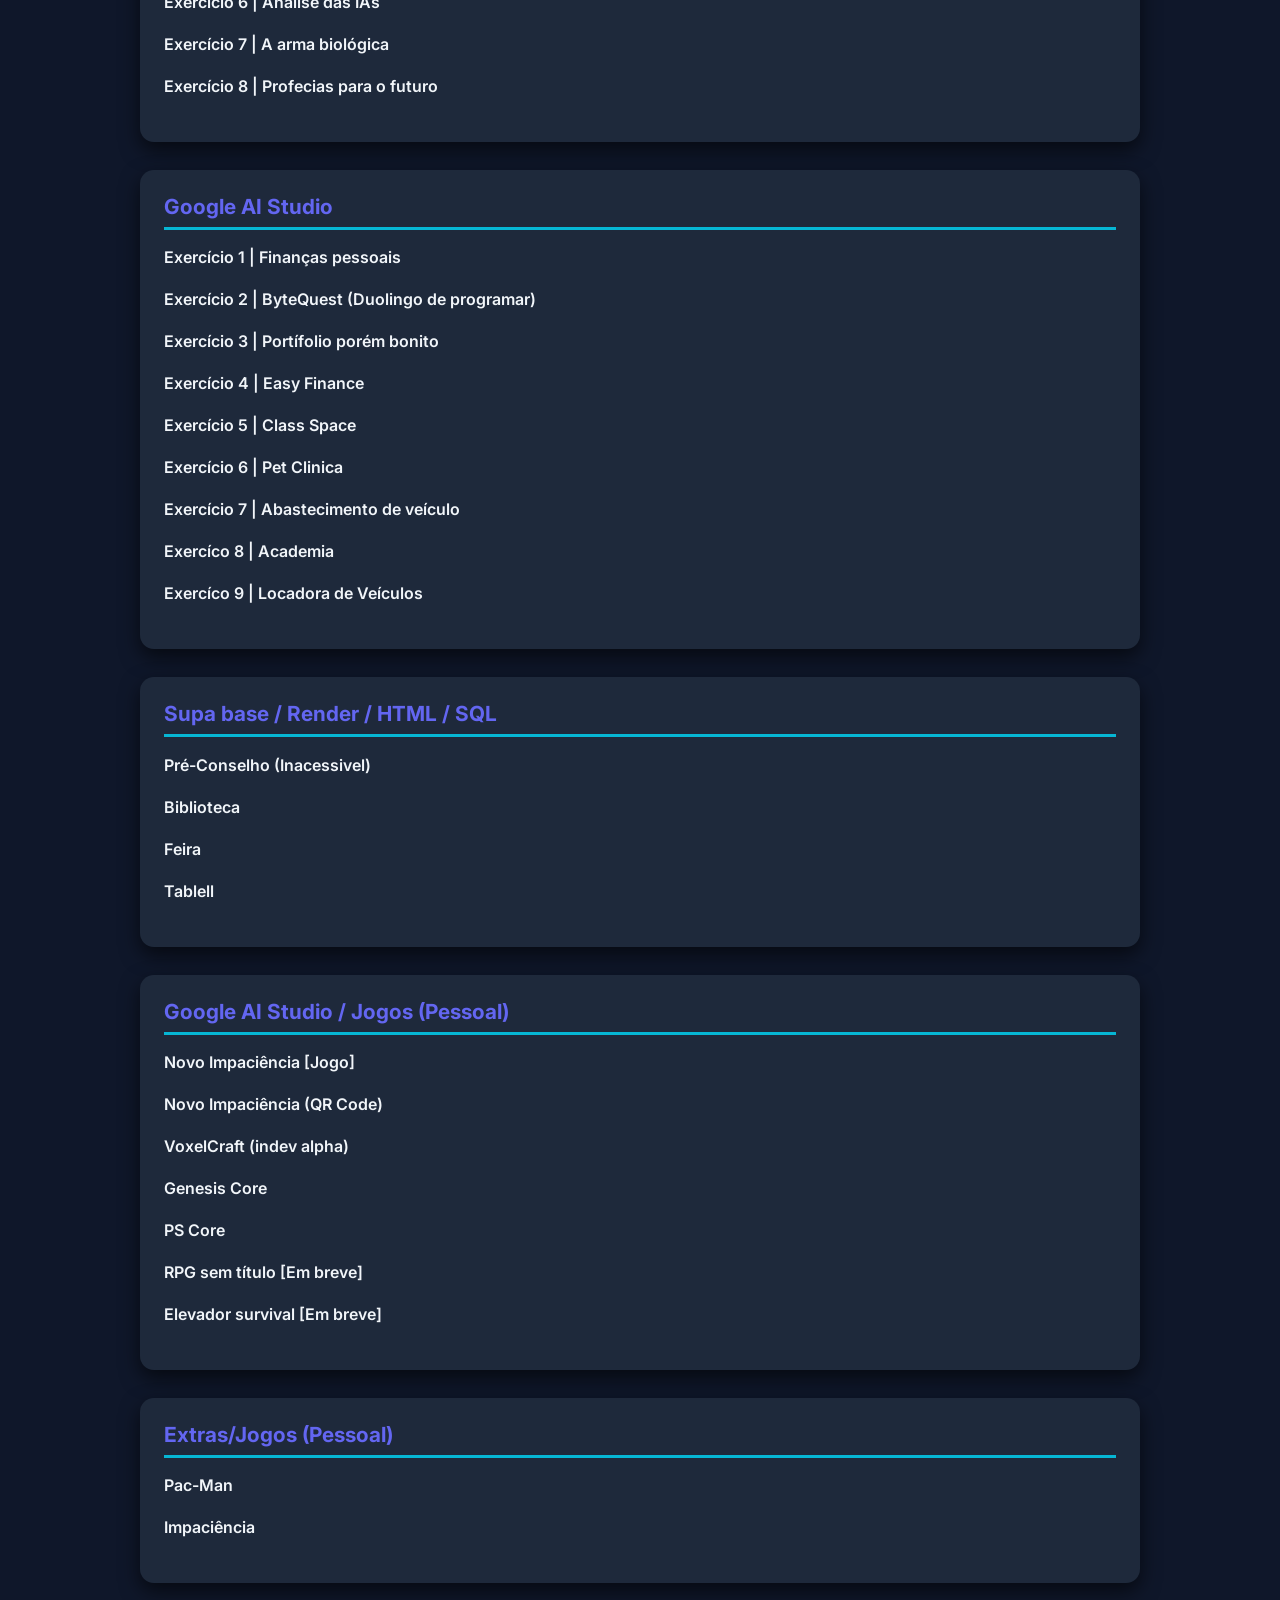
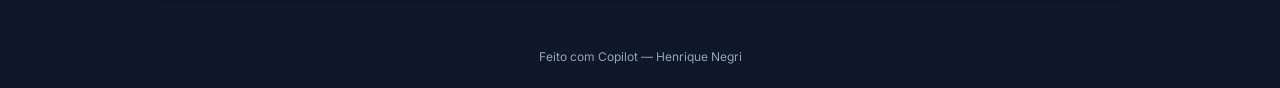
==== commit 0d6cf5c5: "Update greeting from 'Hello' to 'Goodbye'" ====
--- a/index.html
+++ b/index.html
@@ -129,6 +129,7 @@
             <li><a href="https://preconselhosupabase.onrender.com/" target="_blank">Pré-Conselho (Inacessivel)</a></li>
             <li><a href="https://biblioteca-kfpm.onrender.com/" target="_blank">Biblioteca</a></li>
             <li><a href="https://henriquenegriascencio.github.io/feira-da-lua/index.html" target="_blank">Feira</a></li>
+            <li><a href="https://henriquenegriascencio.github.io/tablell/" target="_blank">Tablell</a></li>
           </ul>
         </section>
 
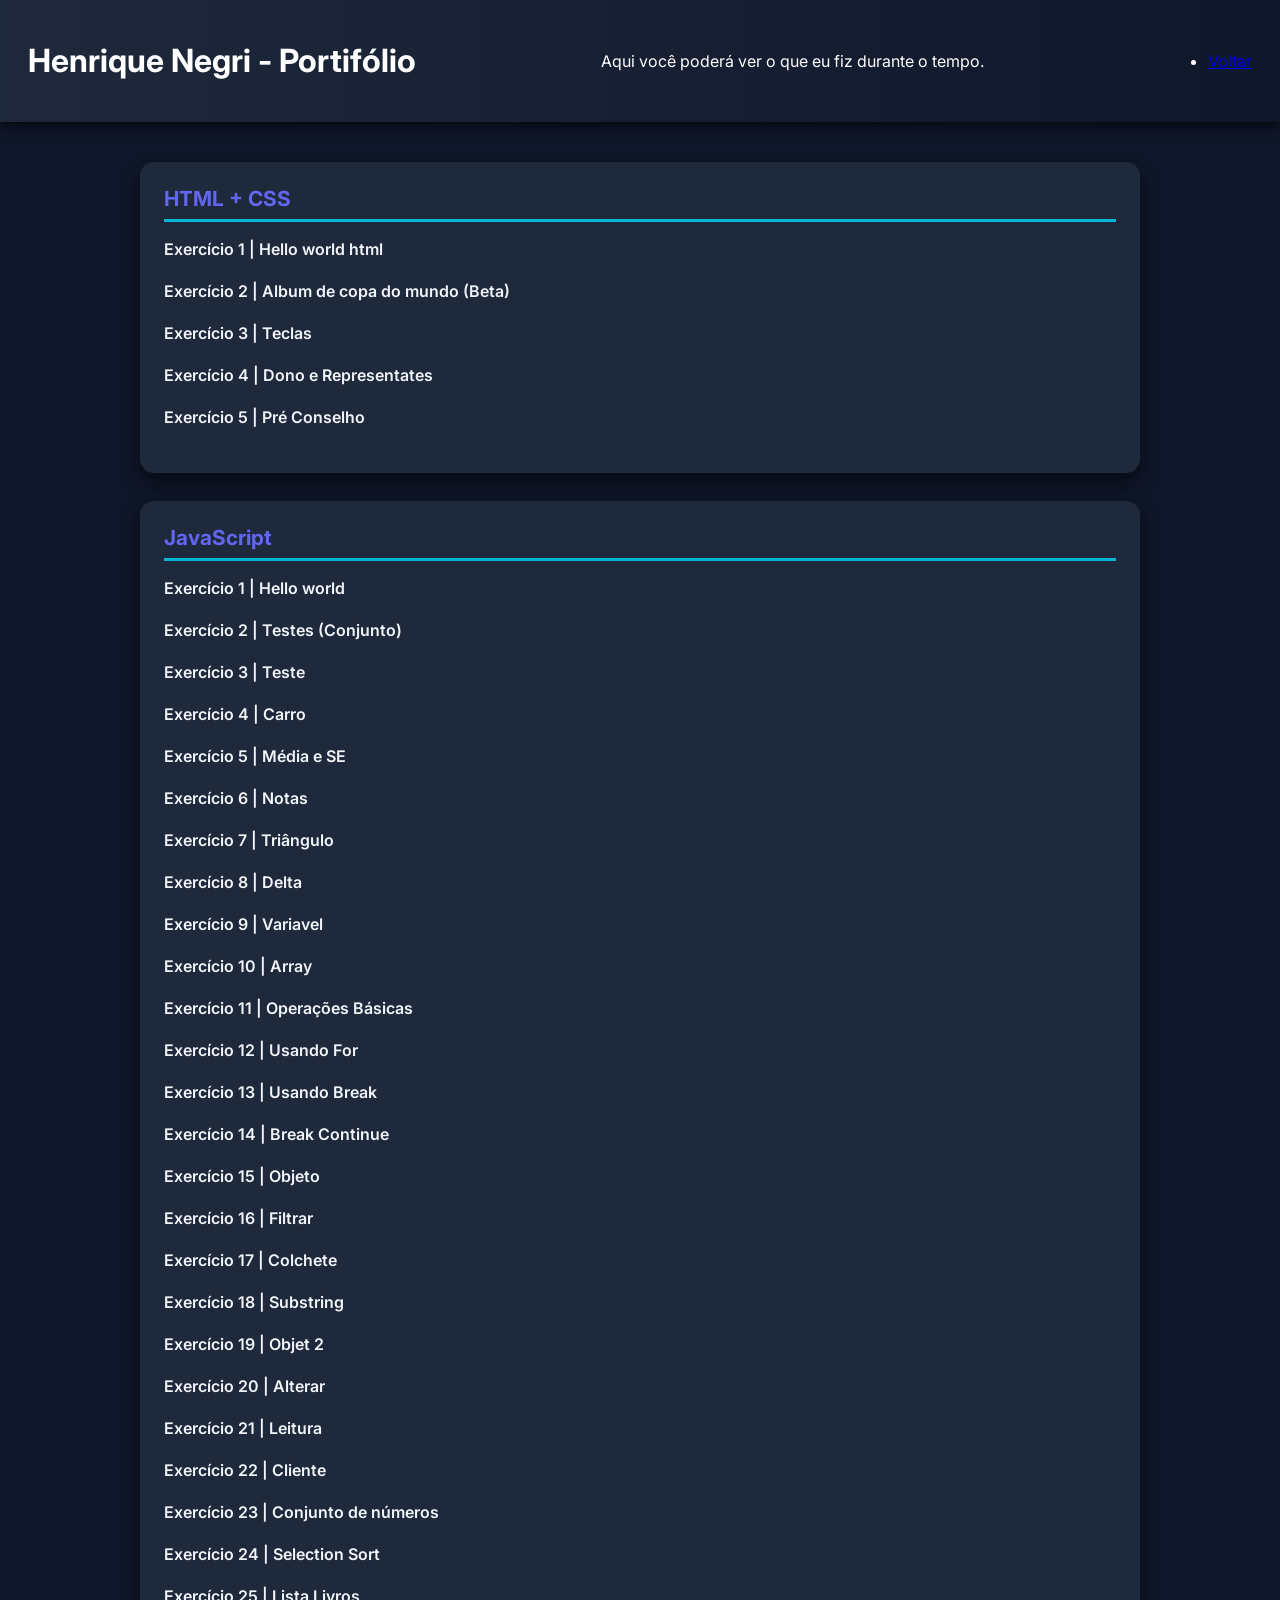
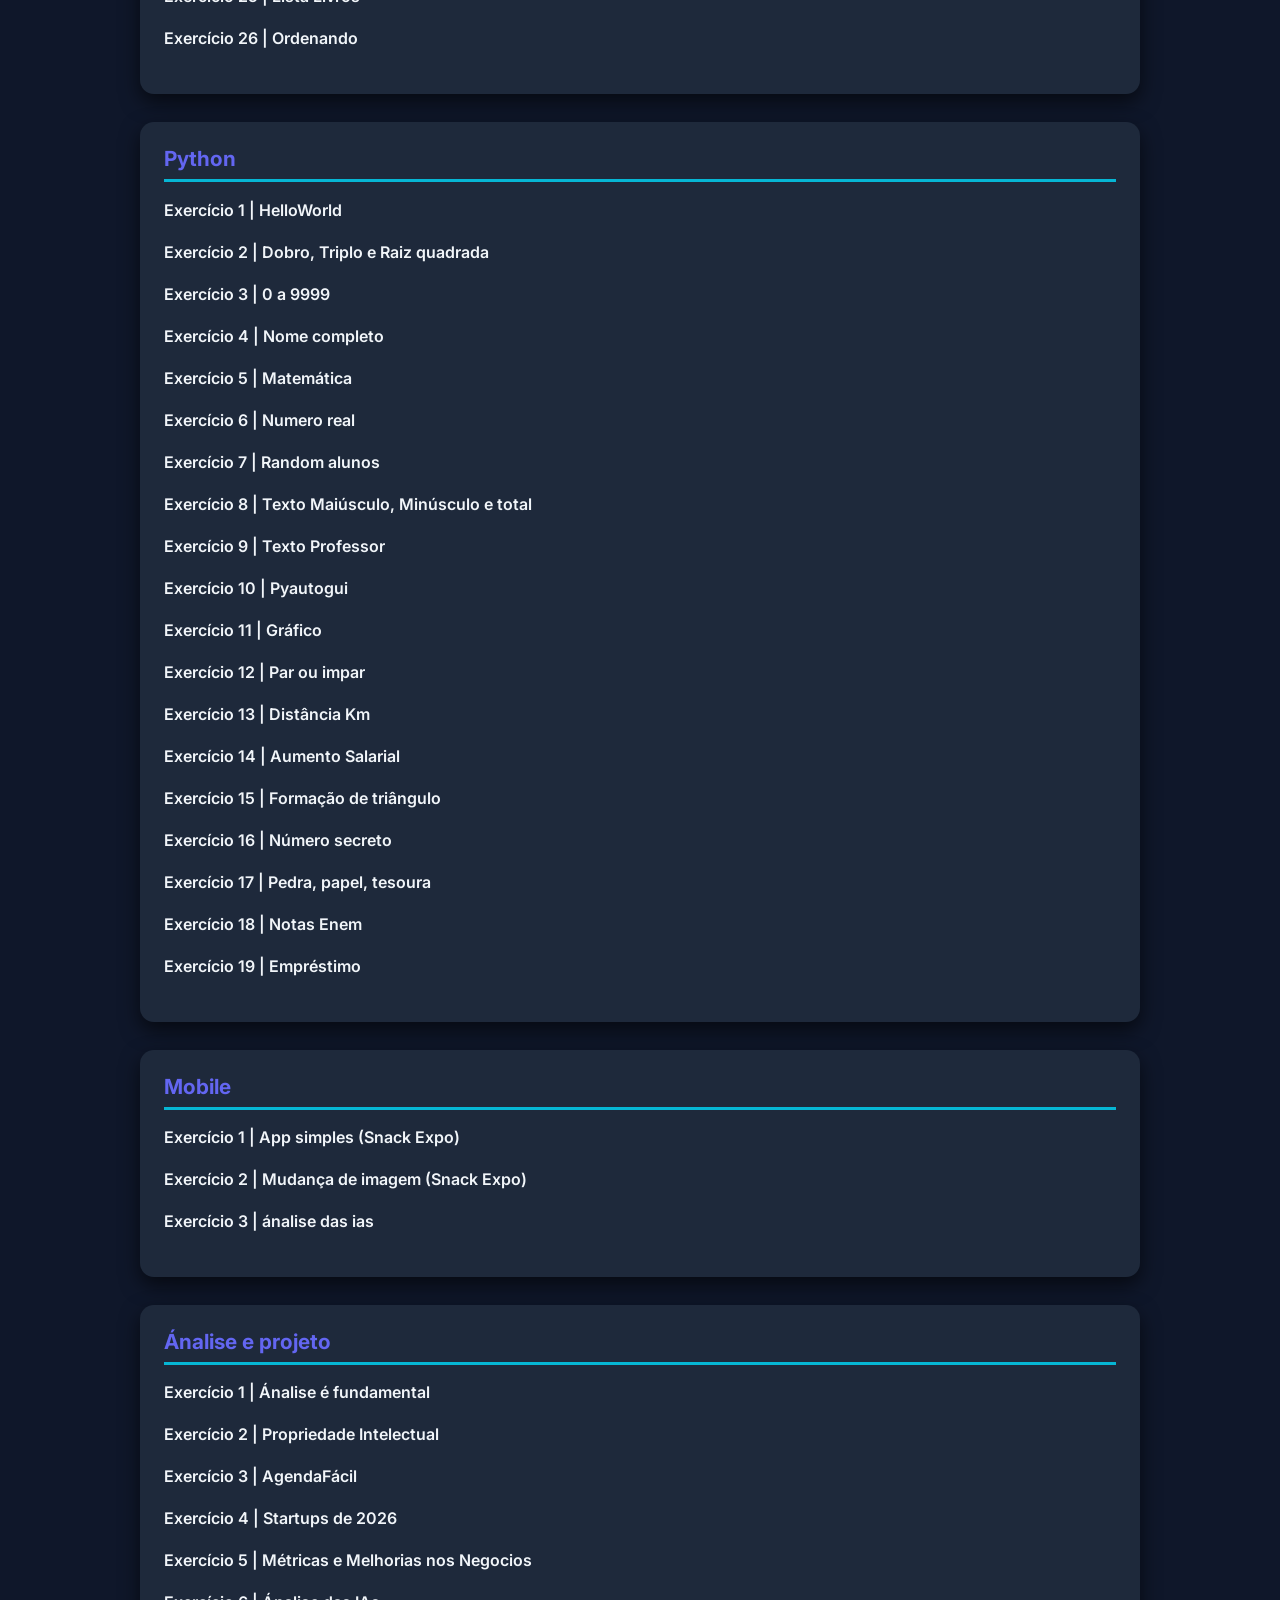
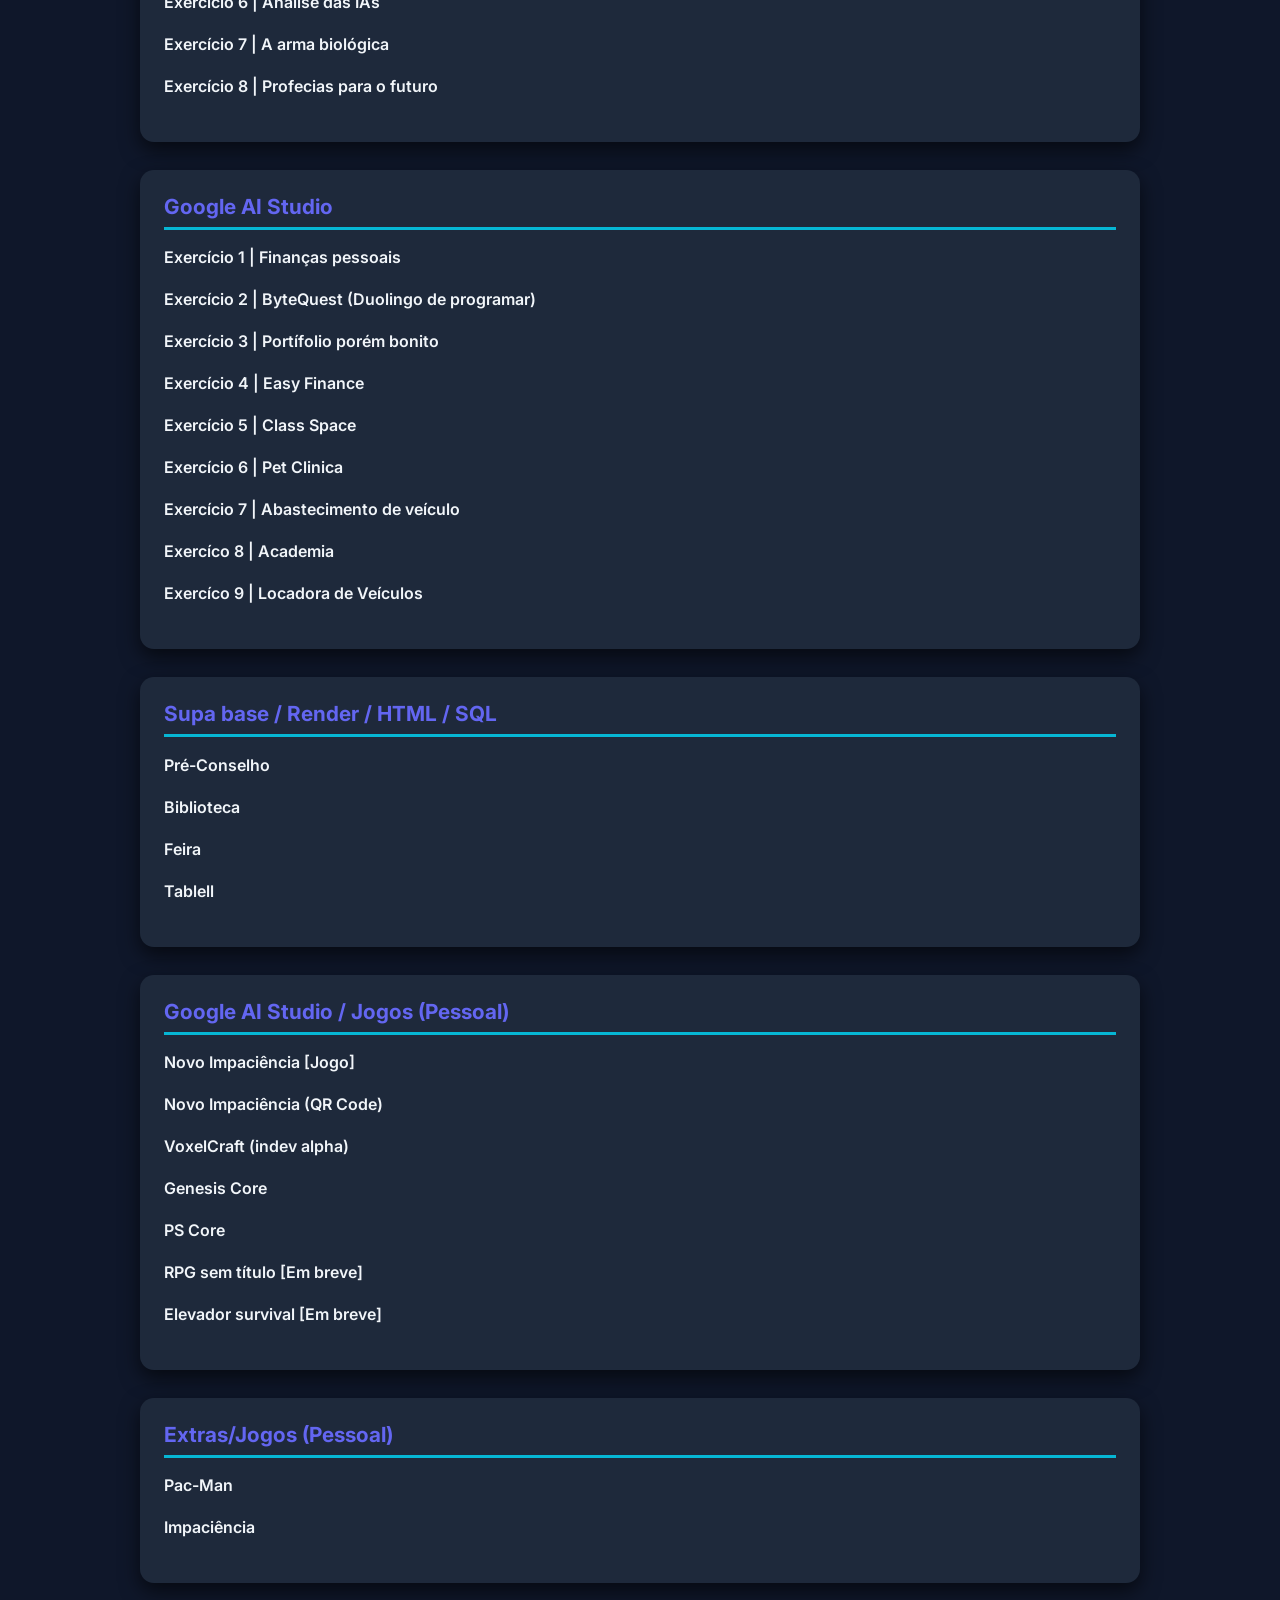
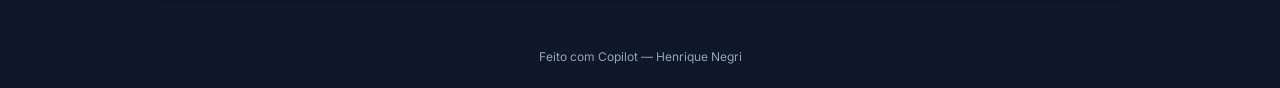
==== commit c93a9e66: "Update print statement from 'Hello' to 'Goodbye'" ====
--- a/index.html
+++ b/index.html
@@ -126,10 +126,10 @@
      <section class="category">
           <h2>Supa base / Render / HTML / SQL</h2>
           <ul class="links">
-            <li><a href="https://preconselhosupabase.onrender.com/" target="_blank">Pré-Conselho (Inacessivel)</a></li>
+            <li><a href="https://henriquenegriascencio.github.io/preconselhosupabase/index.html" target="_blank">Pré-Conselho</a></li>
             <li><a href="https://biblioteca-kfpm.onrender.com/" target="_blank">Biblioteca</a></li>
             <li><a href="https://henriquenegriascencio.github.io/feira-da-lua/index.html" target="_blank">Feira</a></li>
-            <li><a href="https://henriquenegriascencio.github.io/tablell/" target="_blank">Tablell</a></li>
+            <li><a href="https://tablell.vercel.app/" target="_blank">Tablell</a></li>
           </ul>
         </section>
 
